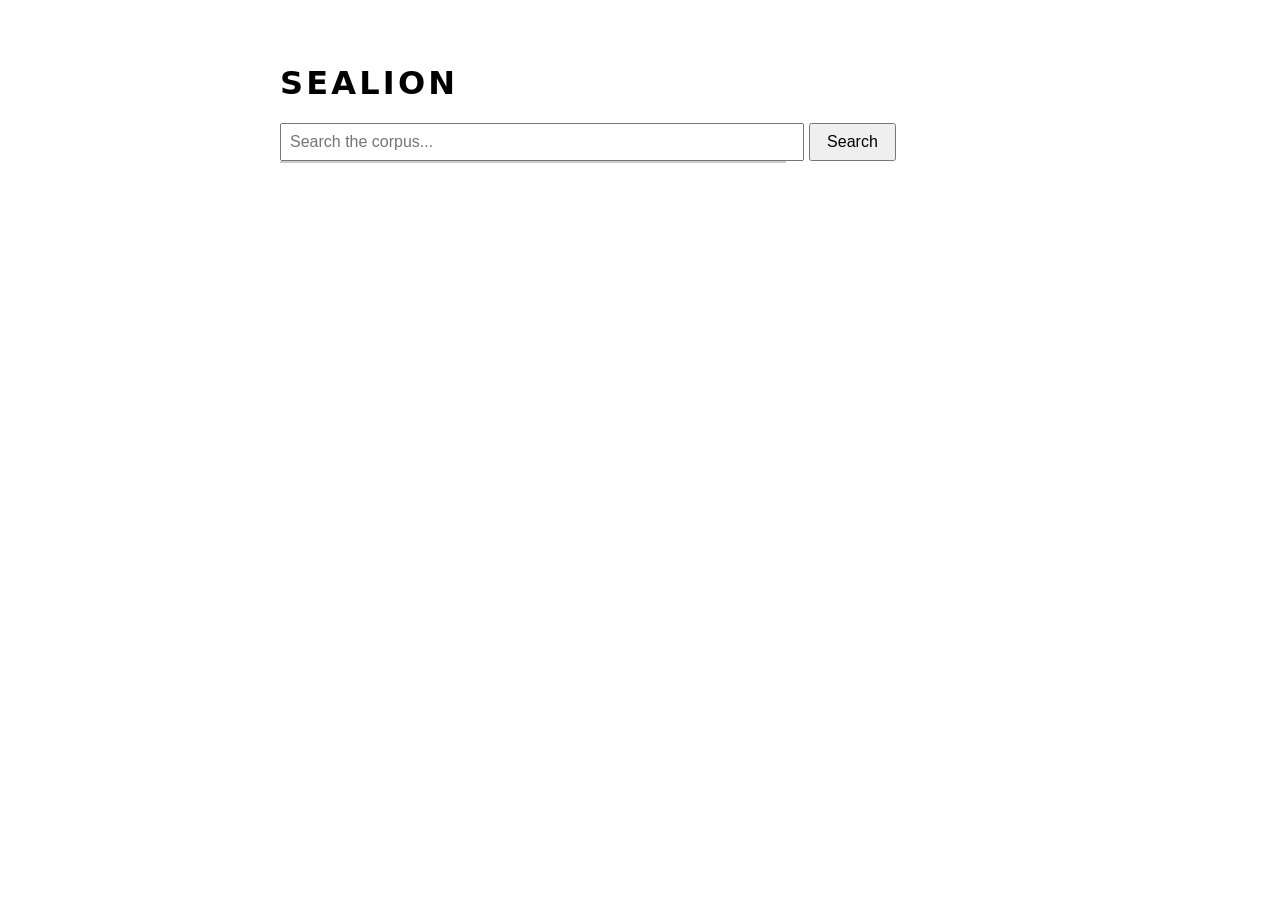
==== crates/sealion-api/src/index.html @ 560782cc "api: add HTTP search/complete/admin API with search page" ====
<!doctype html>
<html lang="en">
<head>
<meta charset="utf-8">
<meta name="viewport" content="width=device-width, initial-scale=1">
<title>SeaLion Search</title>
<style>
body { font-family: system-ui, sans-serif; max-width: 720px; margin: 4rem auto; padding: 0 1rem; }
h1 { letter-spacing: .1em; }
#q { width: 70%; padding: .5rem; font-size: 1rem; }
button { padding: .5rem 1rem; font-size: 1rem; }
.result { margin: 1.2rem 0; }
.result .title { font-size: 1.1rem; }
.result .url { color: #555; font-size: .85rem; }
.result .snip { margin-top: .2rem; }
mark { background: #fff3b0; }
#meta { color: #555; font-size: .85rem; }
#ac { border: 1px solid #ccc; max-width: 70%; }
#ac div { padding: .25rem .5rem; cursor: pointer; }
#ac div:hover { background: #eee; }
</style>
</head>
<body>
<h1>SEALION</h1>
<input id="q" type="text" placeholder="Search the corpus..." autocomplete="off">
<button onclick="search()">Search</button>
<div id="ac"></div>
<p id="meta"></p>
<div id="results"></div>
<script>
const q = document.getElementById('q');
const ac = document.getElementById('ac');
q.addEventListener('input', async () => {
  if (q.value.length < 2) { ac.innerHTML = ''; return; }
  const r = await fetch('/api/complete?prefix=' + encodeURIComponent(q.value) + '&limit=6');
  const j = await r.json();
  ac.innerHTML = (j.completions || []).map(c =>
    `<div onclick="pick('${c.term.replace(/'/g, "\\'")}')">${c.term} <small>(${c.df})</small></div>`).join('');
});
function pick(t) { q.value = t; ac.innerHTML = ''; search(); }
q.addEventListener('keydown', e => { if (e.key === 'Enter') search(); });
async function search() {
  const r = await fetch('/api/search?q=' + encodeURIComponent(q.value) + '&limit=20');
  const j = await r.json();
  document.getElementById('meta').textContent =
    `${j.results.length} result(s) in ${j.took_ms.toFixed(2)}ms${j.partial ? ' (PARTIAL)' : ''}`;
  document.getElementById('results').innerHTML = j.results.map(h =>
    `<div class="result"><div class="title">${esc(h.title)} <small>${h.score.toFixed(2)}</small></div>` +
    `<div class="url">${esc(h.url)}</div><div class="snip">${h.snippet}</div></div>`).join('');
}
function esc(s) { return s.replace(/&/g,'&amp;').replace(/</g,'&lt;').replace(/>/g,'&gt;'); }
</script>
</body>
</html>
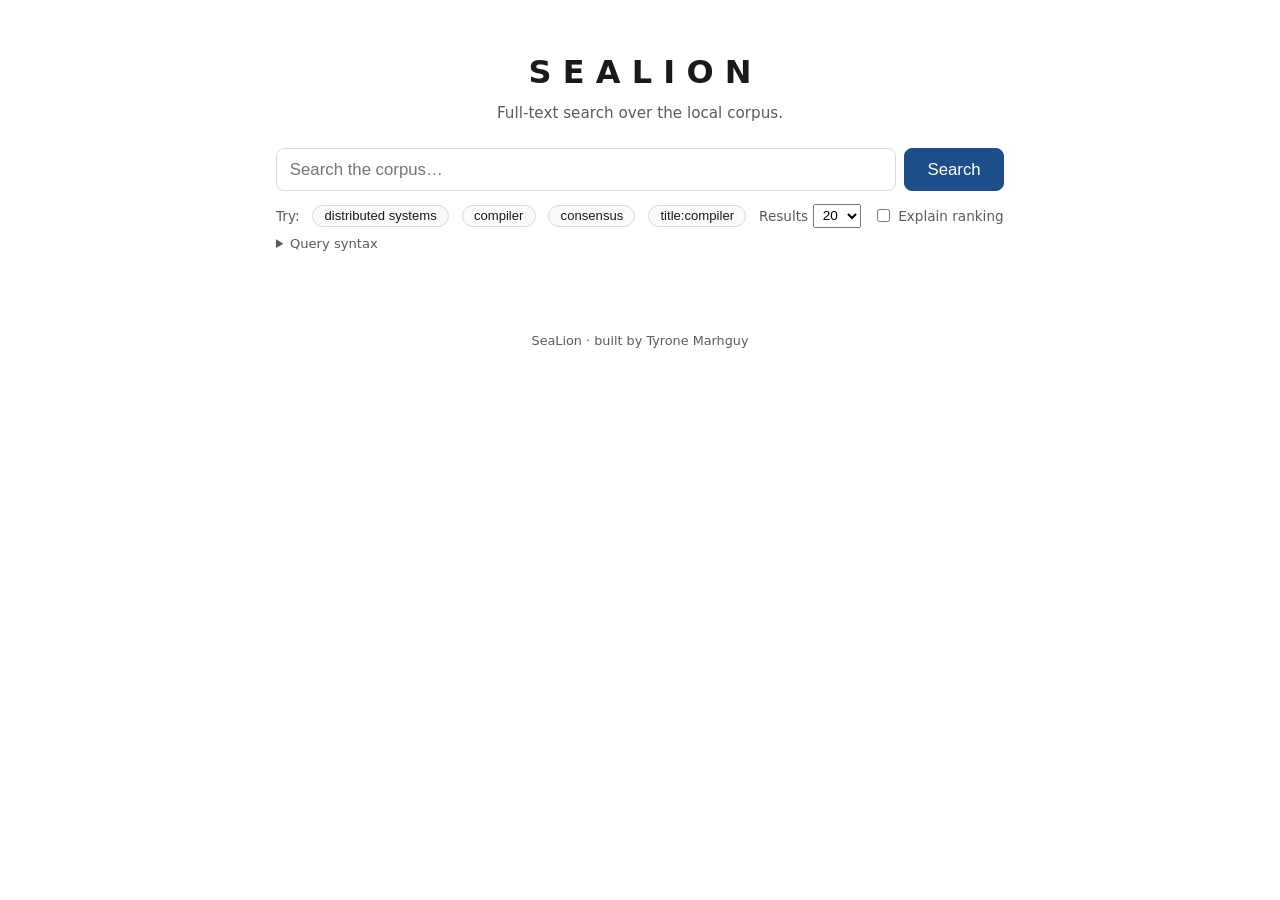
==== commit 39248566: "api: polish the search page Centered SEALION home layout with tagline, example chips, limit select, " ====
--- a/crates/sealion-api/src/index.html
+++ b/crates/sealion-api/src/index.html
@@ -5,50 +5,405 @@
 <meta name="viewport" content="width=device-width, initial-scale=1">
 <title>SeaLion Search</title>
 <style>
-body { font-family: system-ui, sans-serif; max-width: 720px; margin: 4rem auto; padding: 0 1rem; }
-h1 { letter-spacing: .1em; }
-#q { width: 70%; padding: .5rem; font-size: 1rem; }
-button { padding: .5rem 1rem; font-size: 1rem; }
-.result { margin: 1.2rem 0; }
-.result .title { font-size: 1.1rem; }
-.result .url { color: #555; font-size: .85rem; }
-.result .snip { margin-top: .2rem; }
-mark { background: #fff3b0; }
-#meta { color: #555; font-size: .85rem; }
-#ac { border: 1px solid #ccc; max-width: 70%; }
-#ac div { padding: .25rem .5rem; cursor: pointer; }
-#ac div:hover { background: #eee; }
+  :root {
+    --ink: #1a1a1a;
+    --muted: #5b5b5b;
+    --line: #d9d9d9;
+    --accent: #1d4e89;
+    --accent-soft: #e8eef6;
+    --warn-bg: #fdf3e3;
+    --warn-ink: #8a5a00;
+    --radius: 8px;
+  }
+  * { box-sizing: border-box; }
+  body {
+    font-family: system-ui, -apple-system, "Segoe UI", sans-serif;
+    color: var(--ink);
+    max-width: 760px;
+    margin: 0 auto;
+    padding: 3rem 1rem 4rem;
+    line-height: 1.5;
+  }
+  header.brand { text-align: center; margin-bottom: 1.5rem; }
+  header.brand h1 {
+    margin: 0;
+    font-size: 2rem;
+    letter-spacing: .35em;
+    text-indent: .35em;
+    font-weight: 700;
+  }
+  header.brand p { margin: .35rem 0 0; color: var(--muted); font-size: .95rem; }
+  form.search { display: flex; gap: .5rem; }
+  .box { position: relative; flex: 1; }
+  #q {
+    width: 100%;
+    padding: .65rem 2.2rem .65rem .8rem;
+    font-size: 1.05rem;
+    border: 1px solid var(--line);
+    border-radius: var(--radius);
+  }
+  #q:focus { outline: 2px solid var(--accent); outline-offset: 0; border-color: var(--accent); }
+  #clear {
+    position: absolute; right: .4rem; top: 50%; transform: translateY(-50%);
+    border: none; background: none; color: var(--muted);
+    font-size: 1.1rem; cursor: pointer; padding: .2rem .4rem; border-radius: 4px;
+  }
+  #clear:hover { color: var(--ink); background: #f0f0f0; }
+  button.go {
+    padding: .65rem 1.4rem; font-size: 1.05rem; cursor: pointer;
+    background: var(--accent); color: #fff;
+    border: 1px solid var(--accent); border-radius: var(--radius);
+  }
+  button.go:hover { filter: brightness(1.08); }
+  button.go:disabled { opacity: .6; cursor: wait; }
+  button.go:focus-visible, #clear:focus-visible, .chip:focus-visible,
+  #ac li:focus-visible, select:focus-visible {
+    outline: 2px solid var(--accent); outline-offset: 1px;
+  }
+  #ac {
+    list-style: none; margin: .25rem 0 0; padding: 0;
+    border: 1px solid var(--line); border-radius: var(--radius);
+    background: #fff; position: absolute; z-index: 10; left: 0; right: 0;
+    box-shadow: 0 6px 18px rgba(0,0,0,.08);
+  }
+  #ac[hidden] { display: none; }
+  #ac li { padding: .45rem .8rem; cursor: pointer; display: flex; gap: .5rem; align-items: baseline; }
+  #ac li[aria-selected="true"], #ac li:hover { background: var(--accent-soft); }
+  #ac small { color: var(--muted); margin-left: auto; white-space: nowrap; }
+  .tray {
+    display: flex; flex-wrap: wrap; gap: .4rem .8rem; align-items: center;
+    margin-top: .8rem; font-size: .85rem; color: var(--muted);
+  }
+  .chip {
+    border: 1px solid var(--line); background: #fafafa; border-radius: 999px;
+    padding: .15rem .7rem; font-size: .82rem; cursor: pointer; color: var(--ink);
+  }
+  .chip:hover { border-color: var(--accent); color: var(--accent); }
+  .tray select { font-size: .85rem; padding: .15rem .3rem; }
+  .tray label { display: inline-flex; gap: .3rem; align-items: center; cursor: pointer; }
+  details.syntax { font-size: .82rem; }
+  details.syntax table { border-collapse: collapse; margin-top: .3rem; }
+  details.syntax td, details.syntax th { border: 1px solid var(--line); padding: .15rem .5rem; text-align: left; }
+  #meta { color: var(--muted); font-size: .88rem; min-height: 1.4em; margin: 1.1rem 0 .4rem; }
+  #meta .partial {
+    background: var(--warn-bg); color: var(--warn-ink);
+    border: 1px solid #e8cf9a; border-radius: 4px;
+    padding: 0 .4rem; font-weight: 600;
+  }
+  #meta .trace { font-size: .78rem; }
+  #error[hidden] { display: none; }
+  #error {
+    border: 1px solid #d99; background: #fdf0f0; color: #7a1f1f;
+    border-radius: var(--radius); padding: .6rem .8rem; margin: .6rem 0;
+  }
+  ol#results { list-style: none; margin: 0; padding: 0; counter-reset: rank; }
+  ol#results > li {
+    counter-increment: rank;
+    border-top: 1px solid var(--line);
+    padding: .9rem 0 .9rem 2.6rem;
+    position: relative;
+  }
+  ol#results > li::before {
+    content: counter(rank);
+    position: absolute; left: 0; top: .95rem;
+    width: 1.9rem; text-align: right;
+    color: var(--muted); font-variant-numeric: tabular-nums;
+  }
+  .result .title { font-size: 1.08rem; font-weight: 600; }
+  .result .score {
+    font-size: .75rem; font-weight: 600; color: var(--accent);
+    background: var(--accent-soft); border-radius: 4px;
+    padding: .05rem .4rem; margin-left: .5rem; white-space: nowrap;
+  }
+  .result .url { color: var(--muted); font-size: .83rem; word-break: break-all; }
+  .result .snip { margin-top: .3rem; white-space: pre-wrap; }
+  mark { background: #fff3b0; border-radius: 2px; padding: 0 .1em; }
+  details.why { margin-top: .4rem; font-size: .83rem; }
+  details.why summary { cursor: pointer; color: var(--accent); }
+  details.why pre {
+    background: #f7f7f7; border: 1px solid var(--line);
+    border-radius: 6px; padding: .5rem .7rem; overflow-x: auto;
+  }
+  .empty { color: var(--muted); border: 1px dashed var(--line); border-radius: var(--radius); padding: 1rem; }
+  footer { margin-top: 2.5rem; text-align: center; color: var(--muted); font-size: .8rem; }
+  .sr { position: absolute; width: 1px; height: 1px; overflow: hidden; clip: rect(0 0 0 0); }
 </style>
 </head>
 <body>
-<h1>SEALION</h1>
-<input id="q" type="text" placeholder="Search the corpus..." autocomplete="off">
-<button onclick="search()">Search</button>
-<div id="ac"></div>
-<p id="meta"></p>
-<div id="results"></div>
+<header class="brand">
+  <h1>SEALION</h1>
+  <p>Full-text search over the local corpus.</p>
+</header>
+
+<form class="search" id="form" role="search" autocomplete="off">
+  <div class="box">
+    <label class="sr" for="q">Search the corpus</label>
+    <input id="q" type="text" placeholder="Search the corpus&hellip;" autocomplete="off"
+           role="combobox" aria-expanded="false" aria-controls="ac" aria-autocomplete="list">
+    <button id="clear" type="button" aria-label="Clear query" hidden>&times;</button>
+    <ul id="ac" role="listbox" aria-label="Suggestions" hidden></ul>
+  </div>
+  <button class="go" id="go" type="submit">Search</button>
+</form>
+
+<div class="tray">
+  <span>Try:</span>
+  <button class="chip" type="button" data-q="distributed systems">distributed systems</button>
+  <button class="chip" type="button" data-q="compiler">compiler</button>
+  <button class="chip" type="button" data-q="consensus">consensus</button>
+  <button class="chip" type="button" data-q="title:compiler">title:compiler</button>
+  <label>Results
+    <select id="limit" aria-label="Results per page">
+      <option>5</option><option>10</option><option selected>20</option><option>50</option>
+    </select>
+  </label>
+  <label><input type="checkbox" id="explain"> Explain ranking</label>
+  <details class="syntax">
+    <summary>Query syntax</summary>
+    <table>
+      <tr><th>Form</th><th>Example</th></tr>
+      <tr><td>words (AND)</td><td><code>distributed systems</code></td></tr>
+      <tr><td>AND / OR / NOT</td><td><code>compiler NOT javascript</code></td></tr>
+      <tr><td>phrase</td><td><code>"distributed systems"</code></td></tr>
+      <tr><td>field</td><td><code>title:compiler</code></td></tr>
+      <tr><td>prefix / fuzzy</td><td><code>comp*</code> · <code>compiler~1</code></td></tr>
+    </table>
+  </details>
+</div>
+
+<div id="error" role="alert" hidden></div>
+<p id="meta" aria-live="polite"></p>
+<ol id="results" aria-live="polite"></ol>
+
+<footer id="foot">SeaLion &middot; built by Tyrone Marhguy</footer>
+
 <script>
+'use strict';
 const q = document.getElementById('q');
+const go = document.getElementById('go');
+const clearBtn = document.getElementById('clear');
 const ac = document.getElementById('ac');
-q.addEventListener('input', async () => {
-  if (q.value.length < 2) { ac.innerHTML = ''; return; }
-  const r = await fetch('/api/complete?prefix=' + encodeURIComponent(q.value) + '&limit=6');
-  const j = await r.json();
-  ac.innerHTML = (j.completions || []).map(c =>
-    `<div onclick="pick('${c.term.replace(/'/g, "\\'")}')">${c.term} <small>(${c.df})</small></div>`).join('');
+const meta = document.getElementById('meta');
+const results = document.getElementById('results');
+const errorBox = document.getElementById('error');
+const limitSel = document.getElementById('limit');
+const explainBox = document.getElementById('explain');
+let acItems = [], acActive = -1, acTimer = 0, searchSeq = 0;
+
+function esc(s) {
+  return String(s).replace(/&/g, '&amp;').replace(/</g, '&lt;').replace(/>/g, '&gt;');
+}
+function showError(msg) {
+  errorBox.textContent = msg;
+  errorBox.hidden = !msg;
+}
+function setLoading(on) {
+  go.disabled = on;
+  go.textContent = on ? '\u2026' : 'Search';
+}
+
+/* ---------- autocomplete ---------- */
+function hideAc() {
+  ac.hidden = true;
+  ac.innerHTML = '';
+  acItems = [];
+  acActive = -1;
+  q.setAttribute('aria-expanded', 'false');
+}
+function renderAc(items) {
+  ac.innerHTML = '';
+  acItems = items;
+  acActive = -1;
+  if (!items.length) { hideAc(); return; }
+  items.forEach((c, i) => {
+    const li = document.createElement('li');
+    li.id = 'ac-' + i;
+    li.setAttribute('role', 'option');
+    li.setAttribute('aria-selected', 'false');
+    const term = document.createElement('span');
+    term.textContent = c.term;
+    const info = document.createElement('small');
+    info.textContent = c.field + ' · df ' + c.df;
+    li.append(term, info);
+    li.addEventListener('mousedown', e => { e.preventDefault(); pick(i); });
+    ac.appendChild(li);
+  });
+  ac.hidden = false;
+  q.setAttribute('aria-expanded', 'true');
+}
+function markAc() {
+  [...ac.children].forEach((li, i) => {
+    const on = i === acActive;
+    li.setAttribute('aria-selected', on ? 'true' : 'false');
+    li.id = 'ac-' + i;
+  });
+  q.setAttribute('aria-activedescendant', acActive >= 0 ? 'ac-' + acActive : '');
+  const cur = ac.children[acActive];
+  if (cur) cur.scrollIntoView({ block: 'nearest' });
+}
+function pick(i) {
+  if (i < 0 || i >= acItems.length) return;
+  q.value = acItems[i].term;
+  hideAc();
+  syncClear();
+  search();
+}
+q.addEventListener('input', () => {
+  syncClear();
+  clearTimeout(acTimer);
+  if (q.value.trim().length < 2) { hideAc(); return; }
+  acTimer = setTimeout(async () => {
+    try {
+      const r = await fetch('/api/complete?prefix=' + encodeURIComponent(q.value.trim()) + '&limit=6');
+      if (!r.ok) return;
+      const j = await r.json();
+      if (document.activeElement === q) renderAc(j.completions || []);
+    } catch (e) { /* suggestions are best-effort; search still works */ }
+  }, 150);
 });
-function pick(t) { q.value = t; ac.innerHTML = ''; search(); }
-q.addEventListener('keydown', e => { if (e.key === 'Enter') search(); });
+q.addEventListener('keydown', e => {
+  if (ac.hidden) return;
+  if (e.key === 'ArrowDown' || e.key === 'ArrowUp') {
+    e.preventDefault();
+    acActive = e.key === 'ArrowDown'
+      ? Math.min(acActive + 1, acItems.length - 1)
+      : Math.max(acActive - 1, 0);
+    markAc();
+  } else if (e.key === 'Enter' && acActive >= 0) {
+    e.preventDefault();
+    pick(acActive);
+  } else if (e.key === 'Escape') {
+    hideAc();
+  }
+});
+document.addEventListener('click', e => {
+  if (!e.target.closest('.box')) hideAc();
+});
+
+/* ---------- query box ---------- */
+function syncClear() { clearBtn.hidden = q.value.length === 0; }
+clearBtn.addEventListener('click', () => {
+  q.value = '';
+  syncClear();
+  hideAc();
+  q.focus();
+});
+document.querySelectorAll('.chip').forEach(c =>
+  c.addEventListener('click', () => {
+    q.value = c.dataset.q;
+    syncClear();
+    hideAc();
+    search();
+  }));
+document.getElementById('form').addEventListener('submit', e => {
+  e.preventDefault();
+  hideAc();
+  search();
+});
+explainBox.addEventListener('change', () => { if (q.value.trim()) search(); });
+limitSel.addEventListener('change', () => { if (q.value.trim()) search(); });
+
+/* ---------- search ---------- */
 async function search() {
-  const r = await fetch('/api/search?q=' + encodeURIComponent(q.value) + '&limit=20');
-  const j = await r.json();
-  document.getElementById('meta').textContent =
-    `${j.results.length} result(s) in ${j.took_ms.toFixed(2)}ms${j.partial ? ' (PARTIAL)' : ''}`;
-  document.getElementById('results').innerHTML = j.results.map(h =>
-    `<div class="result"><div class="title">${esc(h.title)} <small>${h.score.toFixed(2)}</small></div>` +
-    `<div class="url">${esc(h.url)}</div><div class="snip">${h.snippet}</div></div>`).join('');
-}
-function esc(s) { return s.replace(/&/g,'&amp;').replace(/</g,'&lt;').replace(/>/g,'&gt;'); }
+  const query = q.value.trim();
+  showError('');
+  if (!query) {
+    meta.textContent = 'Type a query above — or pick one of the examples.';
+    results.innerHTML = '';
+    return;
+  }
+  const mySeq = ++searchSeq;
+  setLoading(true);
+  const url = '/api/search?q=' + encodeURIComponent(query) +
+    '&limit=' + encodeURIComponent(limitSel.value) +
+    (explainBox.checked ? '&explain=true' : '');
+  let j;
+  try {
+    const r = await fetch(url);
+    if (!r.ok) throw new Error('HTTP ' + r.status);
+    j = await r.json();
+  } catch (e) {
+    if (mySeq !== searchSeq) return;
+    setLoading(false);
+    showError('Search failed (' + e.message + '). Is the server still running?');
+    return;
+  }
+  if (mySeq !== searchSeq) return; // stale response
+  setLoading(false);
+  render(j);
+}
+
+function render(j) {
+  results.innerHTML = '';
+  const n = j.results.length;
+  meta.innerHTML = '';
+  const count = document.createElement('strong');
+  count.textContent = n + ' result' + (n === 1 ? '' : 's');
+  meta.append(count, ' in ' + j.took_ms.toFixed(2) + 'ms');
+  if (j.partial) {
+    const b = document.createElement('span');
+    b.className = 'partial';
+    b.textContent = 'PARTIAL';
+    b.title = 'Some shards were unavailable; results may be incomplete.';
+    meta.append(' ', b);
+  }
+  const t = j.trace_ms || {};
+  if (t.parse_ms != null) {
+    const tr = document.createElement('div');
+    tr.className = 'trace';
+    tr.textContent = 'parse ' + t.parse_ms.toFixed(2) + 'ms · search ' +
+      (t.search_ms || 0).toFixed(2) + 'ms · snippets ' + (t.snippets_ms || 0).toFixed(2) + 'ms';
+    meta.appendChild(tr);
+  }
+  if (!n) {
+    const d = document.createElement('div');
+    d.className = 'empty';
+    d.textContent = 'No results for \u201C' + j.query + '\u201D. Try fewer terms, a prefix like comp*, or fuzzy term~1.';
+    results.appendChild(d);
+    return;
+  }
+  j.results.forEach(h => {
+    const li = document.createElement('li');
+    li.className = 'result';
+    const title = document.createElement('div');
+    title.className = 'title';
+    title.textContent = h.title;
+    const score = document.createElement('span');
+    score.className = 'score';
+    score.title = 'BM25 score (higher is better)';
+    score.textContent = h.score.toFixed(2);
+    title.appendChild(score);
+    const url = document.createElement('div');
+    url.className = 'url';
+    url.textContent = h.url;
+    const snip = document.createElement('div');
+    snip.className = 'snip';
+    snip.innerHTML = h.snippet; // server-generated markup (<mark> highlights)
+    li.append(title, url, snip);
+    if (h.explain) {
+      const det = document.createElement('details');
+      det.className = 'why';
+      const sum = document.createElement('summary');
+      sum.textContent = 'Why ranked here?';
+      const pre = document.createElement('pre');
+      pre.textContent = h.explain;
+      det.append(sum, pre);
+      li.appendChild(det);
+    }
+    results.appendChild(li);
+  });
+}
+
+/* ---------- footer: live index stats ---------- */
+fetch('/api/admin/status').then(r => r.json()).then(s => {
+  const foot = document.getElementById('foot');
+  const d = (s && s.detail) || {};
+  const extra = document.createElement('span');
+  extra.textContent = ' · ' + (s.mode || 'single') + ' node · generation ' +
+    (d.generation != null ? d.generation : '?') + ' · ' +
+    (d.segments != null ? d.segments : '?') + ' segment(s)';
+  foot.appendChild(extra);
+}).catch(() => {});
 </script>
 </body>
 </html>
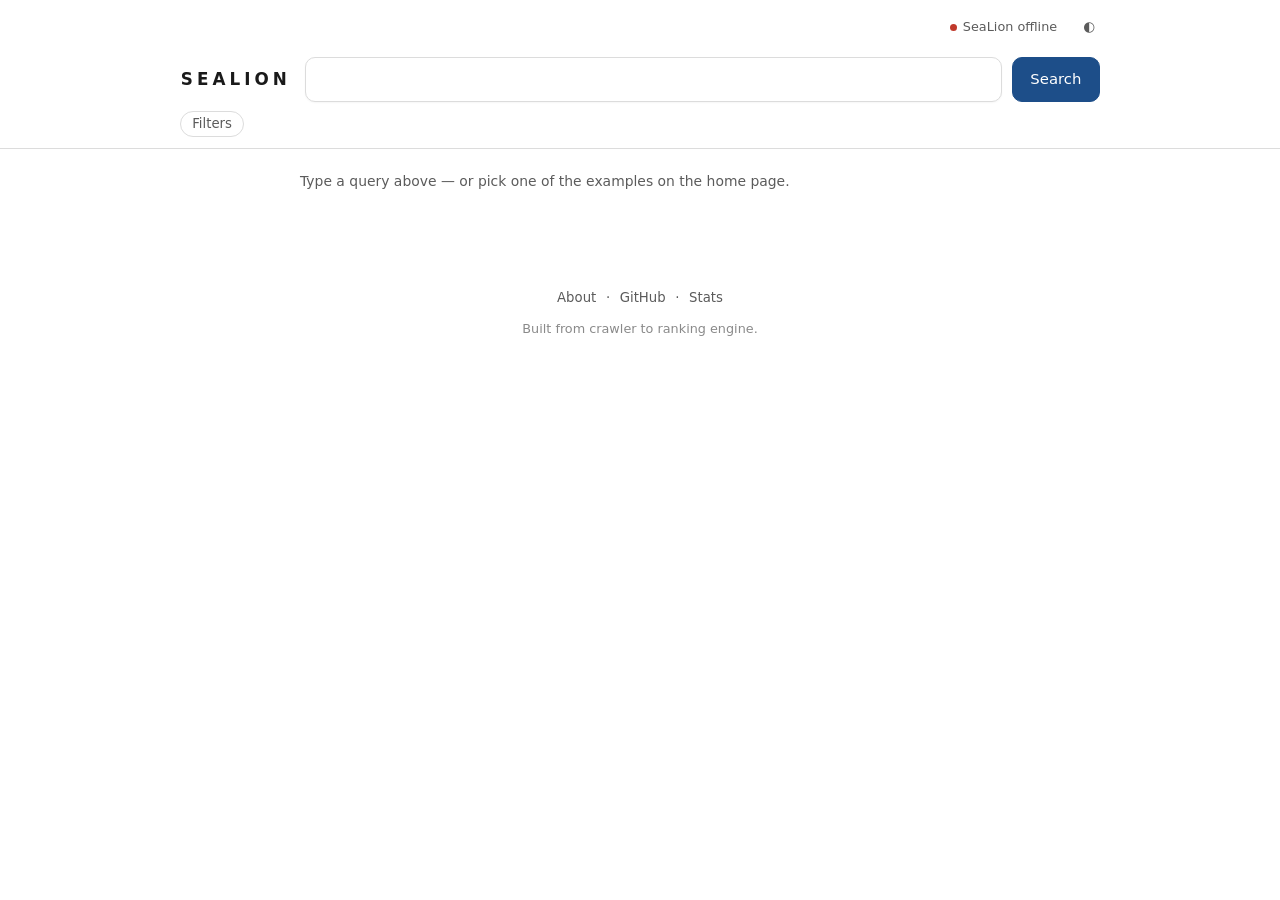
==== commit b198335e: "api: space and rhythm pass on the search frontend Airier home (taller field, focus glow, flex chip r" ====
--- a/crates/sealion-api/src/index.html
+++ b/crates/sealion-api/src/index.html
@@ -1,409 +1,1139 @@
 <!doctype html>
+<!--
+  SeaLion production frontend — single self-contained file, no dependencies,
+  no build step, served embedded by sealion-api (include_str!). Vanilla JS
+  organized as small modules: api client, search box + suggestions, results,
+  filters, ranking explanation, diagnostics, router, and four views
+  (home / search / stats / about). The React product remains future work;
+  this file proves the API contract it will consume.
+
+  Honesty rules enforced here (spec §15): every number shown comes from a
+  real endpoint. Unavailable metrics (percentiles, doc counts, categories,
+  freshness) are hidden, never invented.
+-->
 <html lang="en">
 <head>
 <meta charset="utf-8">
 <meta name="viewport" content="width=device-width, initial-scale=1">
-<title>SeaLion Search</title>
+<meta name="description" content="SeaLion — fast, serious search over computer systems and engineering content.">
+<title>SeaLion — Search the systems web</title>
+<link rel="icon" href="data:image/svg+xml,%3Csvg xmlns='http://www.w3.org/2000/svg' viewBox='0 0 64 64'%3E%3Crect width='64' height='64' rx='14' fill='%231d4e89'/%3E%3Ctext x='32' y='42' font-family='Georgia,serif' font-size='34' font-weight='bold' text-anchor='middle' fill='white'%3ES%3C/text%3E%3Cpath d='M12 50 q6 -5 12 0 t12 0 t12 0' stroke='%237fb3e8' stroke-width='3' fill='none' stroke-linecap='round'/%3E%3C/svg%3E">
 <style>
   :root {
     --ink: #1a1a1a;
     --muted: #5b5b5b;
-    --line: #d9d9d9;
+    --faint: #8a8a8a;
+    --line: #dcdcdc;
+    --bg: #ffffff;
+    --soft: #f6f6f4;
     --accent: #1d4e89;
     --accent-soft: #e8eef6;
+    --mark: #fff3b0;
     --warn-bg: #fdf3e3;
     --warn-ink: #8a5a00;
-    --radius: 8px;
+    --err-bg: #fdf0f0;
+    --err-ink: #7a1f1f;
+    --ok: #2e7d32;
+    --radius: 10px;
+    --mono: ui-monospace, "SF Mono", "Cascadia Code", Menlo, Consolas, monospace;
+    --shadow: 0 1px 2px rgba(0,0,0,.05), 0 8px 24px rgba(0,0,0,.07);
+  }
+  html[data-theme="dark"] {
+    --ink: #e9e9e6;
+    --muted: #acaca6;
+    --faint: #82827c;
+    --line: #33332e;
+    --bg: #141412;
+    --soft: #1d1d1a;
+    --accent: #8ab8ec;
+    --accent-soft: #22374d;
+    --mark: #5c4d00;
+    --warn-bg: #3a2d10;
+    --warn-ink: #e8b64c;
+    --err-bg: #3d1d1d;
+    --err-ink: #f0a8a8;
+    --ok: #7cc47f;
+  }
+  html[data-theme="dark"] button.go { color: #101418; }
+  html[data-theme="dark"] #s-error { border-color: #7a3535; }
+  /* System preference applies when the user has not chosen light or dark. */
+  @media (prefers-color-scheme: dark) {
+    html:not([data-theme="light"]) {
+      --ink: #e9e9e6;
+      --muted: #acaca6;
+      --faint: #82827c;
+      --line: #33332e;
+      --bg: #141412;
+      --soft: #1d1d1a;
+      --accent: #8ab8ec;
+      --accent-soft: #22374d;
+      --mark: #665500;
+      --warn-bg: #3a2d10;
+      --warn-ink: #e8b64c;
+      --err-bg: #3d1d1d;
+      --err-ink: #f0a8a8;
+      --ok: #7cc47f;
+    }
+    html:not([data-theme="light"]) button.go { color: #101418; }
+    html:not([data-theme="light"]) #s-error { border-color: #7a3535; }
   }
   * { box-sizing: border-box; }
+  html { -webkit-text-size-adjust: 100%; }
   body {
     font-family: system-ui, -apple-system, "Segoe UI", sans-serif;
-    color: var(--ink);
-    max-width: 760px;
-    margin: 0 auto;
-    padding: 3rem 1rem 4rem;
-    line-height: 1.5;
-  }
-  header.brand { text-align: center; margin-bottom: 1.5rem; }
-  header.brand h1 {
+    background: var(--bg); color: var(--ink);
+    margin: 0; line-height: 1.6;
+    -webkit-font-smoothing: antialiased;
+  }
+  a { color: var(--accent); }
+  .mono { font-family: var(--mono); font-size: .88em; }
+  .sr { position: absolute; width: 1px; height: 1px; overflow: hidden; clip: rect(0 0 0 0); white-space: nowrap; }
+  .skip { position: absolute; left: -999px; top: 0; background: var(--accent); color: #fff; padding: .5rem 1rem; z-index: 100; border-radius: 0 0 6px 0; }
+  .skip:focus { left: 0; }
+  button, input, select { font: inherit; }
+  :focus-visible { outline: 2px solid var(--accent); outline-offset: 2px; }
+
+  .wrap { max-width: 720px; margin: 0 auto; padding: 0 1.25rem; }
+  [hidden] { display: none !important; }
+
+  /* ---------- shared chrome: status pill, theme toggle ---------- */
+  .chrome { display: flex; justify-content: flex-end; align-items: center; gap: .4rem; padding: .7rem 1rem 0; max-width: 960px; margin: 0 auto; }
+  .iconbtn {
+    border: 1px solid transparent; background: none; color: var(--muted);
+    border-radius: 6px; padding: .25rem .5rem; cursor: pointer; font-size: .85rem;
+  }
+  .iconbtn:hover { color: var(--ink); border-color: var(--line); }
+  .status { position: relative; }
+  .status-pill {
+    display: inline-flex; align-items: center; gap: .35rem;
+    border: 1px solid transparent; background: none; color: var(--muted);
+    border-radius: 999px; padding: .2rem .6rem; cursor: pointer; font-size: .8rem;
+  }
+  .status-pill:hover { border-color: var(--line); color: var(--ink); }
+  .dot { width: .55em; height: .55em; border-radius: 50%; background: var(--ok); flex: none; }
+  .dot.bad { background: #c0392b; }
+  .status-pop {
+    position: absolute; right: 0; top: 110%; z-index: 50;
+    background: var(--bg); border: 1px solid var(--line); border-radius: var(--radius);
+    box-shadow: 0 8px 24px rgba(0,0,0,.12); padding: .7rem .9rem;
+    font-size: .82rem; min-width: 240px; color: var(--ink);
+  }
+  .status-pop dl { margin: 0; display: grid; grid-template-columns: auto 1fr; gap: .15rem .8rem; }
+  .status-pop dt { color: var(--muted); }
+  .status-pop dd { margin: 0; font-family: var(--mono); font-size: .8rem; text-align: right; }
+
+  /* ---------- home ---------- */
+  .home { text-align: center; padding: 11vh 1.25rem 2rem; max-width: 660px; margin: 0 auto; }
+  .home h1 {
     margin: 0;
-    font-size: 2rem;
-    letter-spacing: .35em;
-    text-indent: .35em;
-    font-weight: 700;
-  }
-  header.brand p { margin: .35rem 0 0; color: var(--muted); font-size: .95rem; }
-  form.search { display: flex; gap: .5rem; }
-  .box { position: relative; flex: 1; }
-  #q {
-    width: 100%;
-    padding: .65rem 2.2rem .65rem .8rem;
-    font-size: 1.05rem;
-    border: 1px solid var(--line);
-    border-radius: var(--radius);
-  }
-  #q:focus { outline: 2px solid var(--accent); outline-offset: 0; border-color: var(--accent); }
-  #clear {
-    position: absolute; right: .4rem; top: 50%; transform: translateY(-50%);
+    font-size: clamp(2.4rem, 7vw, 3.4rem);
+    letter-spacing: .28em; text-indent: .28em; font-weight: 800;
+  }
+  .home .tag { color: var(--muted); margin: .7rem 0 2rem; font-size: 1.08rem; }
+  .cats { display: flex; flex-wrap: wrap; justify-content: center; gap: .35rem .55rem; margin-top: 1.8rem; align-items: center; }
+  .cats button {
+    border: none; background: none; color: var(--muted); cursor: pointer;
+    font-size: .9rem; padding: .35rem .4rem; border-radius: 6px;
+  }
+  .cats button:hover { color: var(--accent); background: var(--accent-soft); text-decoration: none; }
+  .cats span.sep { color: var(--faint); }
+  .examples {
+    display: flex; flex-wrap: wrap; justify-content: center; align-items: center;
+    gap: .5rem; margin-top: 1.6rem; font-size: .87rem; color: var(--muted);
+  }
+  footer.site { text-align: center; color: var(--muted); font-size: .83rem; padding: 3.5rem 1.25rem 2.5rem; }
+  footer.site a { color: var(--muted); text-decoration: none; margin: 0 .6rem; }
+  footer.site a:hover { color: var(--accent); text-decoration: underline; }
+  footer.site .sub { margin-top: .7rem; font-size: .8rem; color: var(--faint); }
+  footer.site .live { margin-top: .3rem; font-size: .78rem; color: var(--faint); font-family: var(--mono); }
+
+  /* ---------- search box (both views) ---------- */
+  form.sform { display: flex; gap: .6rem; }
+  .home form.sform { font-size: 1.1rem; }
+  .box { position: relative; flex: 1; min-width: 0; }
+  input.q {
+    width: 100%; padding: .8rem 2.4rem .8rem 1.1rem;
+    font-size: 1.12rem; color: var(--ink);
+    border: 1px solid var(--line); border-radius: 12px; background: var(--bg);
+    box-shadow: 0 1px 2px rgba(0,0,0,.04);
+  }
+  input.q:focus {
+    outline: none; border-color: var(--accent);
+    box-shadow: 0 0 0 3px var(--accent-soft), 0 1px 2px rgba(0,0,0,.04);
+  }
+  .bar { position: absolute; left: 1px; right: 1px; bottom: 1px; height: 2px; overflow: hidden; border-radius: 0 0 7px 7px; pointer-events: none; }
+  .bar i { display: none; height: 100%; width: 30%; background: var(--accent); border-radius: 2px; }
+  form.loading .bar i { display: block; animation: slide 1s infinite ease-in-out; }
+  @keyframes slide { 0% { margin-left: -30%; } 100% { margin-left: 100%; } }
+  .clear {
+    position: absolute; right: .35rem; top: 50%; transform: translateY(-50%);
     border: none; background: none; color: var(--muted);
-    font-size: 1.1rem; cursor: pointer; padding: .2rem .4rem; border-radius: 4px;
-  }
-  #clear:hover { color: var(--ink); background: #f0f0f0; }
+    font-size: 1.15rem; cursor: pointer; padding: .15rem .45rem; border-radius: 4px; line-height: 1;
+  }
+  .clear:hover { color: var(--ink); background: var(--soft); }
   button.go {
-    padding: .65rem 1.4rem; font-size: 1.05rem; cursor: pointer;
+    padding: .8rem 1.7rem; font-size: 1.05rem; cursor: pointer; flex: none;
     background: var(--accent); color: #fff;
-    border: 1px solid var(--accent); border-radius: var(--radius);
-  }
-  button.go:hover { filter: brightness(1.08); }
-  button.go:disabled { opacity: .6; cursor: wait; }
-  button.go:focus-visible, #clear:focus-visible, .chip:focus-visible,
-  #ac li:focus-visible, select:focus-visible {
-    outline: 2px solid var(--accent); outline-offset: 1px;
-  }
-  #ac {
-    list-style: none; margin: .25rem 0 0; padding: 0;
+    border: 1px solid var(--accent); border-radius: 12px;
+  }
+  button.go:hover { filter: brightness(1.07); }
+  button.go:disabled { opacity: .65; cursor: wait; }
+  ul.ac {
+    list-style: none; margin: .35rem 0 0; padding: .3rem;
+    border: 1px solid var(--line); border-radius: 12px;
+    background: var(--bg); position: absolute; z-index: 40; left: 0; right: 0;
+    box-shadow: var(--shadow); text-align: left; font-size: .95rem;
+  }
+  ul.ac li {
+    padding: .55rem .75rem; cursor: pointer; border-radius: 7px;
+    display: flex; gap: .6rem; align-items: baseline;
+  }
+  ul.ac li[aria-selected="true"] { background: var(--accent-soft); }
+  ul.ac li .grp { font-size: .72rem; text-transform: uppercase; letter-spacing: .06em; color: var(--faint); padding: .3rem .6rem .1rem; cursor: default; }
+  ul.ac small { color: var(--muted); margin-left: auto; white-space: nowrap; font-size: .78rem; }
+  ul.ac strong { font-weight: 700; }
+
+  /* ---------- search view ---------- */
+  .shead { border-bottom: 1px solid var(--line); padding: .9rem 0 .7rem; position: sticky; top: 0; background: var(--bg); z-index: 30; }
+  .shead .row { display: flex; gap: .9rem; align-items: center; max-width: 960px; margin: 0 auto; padding: 0 1.25rem; }
+  .logo { font-weight: 800; letter-spacing: .24em; text-indent: .05em; text-decoration: none; color: var(--ink); font-size: 1.05rem; flex: none; }
+  .shead form.sform { flex: 1; }
+  .shead input.q { font-size: .98rem; padding: .55rem 2.2rem .55rem .85rem; border-radius: var(--radius); }
+  .shead button.go { padding: .55rem 1.1rem; font-size: .93rem; border-radius: var(--radius); }
+  .tools { max-width: 960px; margin: 0 auto; padding: .55rem 1.25rem 0; display: flex; flex-wrap: wrap; gap: .45rem 1.1rem; font-size: .83rem; color: var(--muted); align-items: center; }
+  .tools details { position: relative; }
+  .tools summary { cursor: pointer; border: 1px solid var(--line); border-radius: 999px; padding: .1rem .7rem; list-style: none; }
+  .tools summary::-webkit-details-marker { display: none; }
+  .tools summary:hover { color: var(--ink); border-color: var(--faint); }
+  .tools .panel {
+    position: absolute; z-index: 45; background: var(--bg);
     border: 1px solid var(--line); border-radius: var(--radius);
-    background: #fff; position: absolute; z-index: 10; left: 0; right: 0;
-    box-shadow: 0 6px 18px rgba(0,0,0,.08);
-  }
-  #ac[hidden] { display: none; }
-  #ac li { padding: .45rem .8rem; cursor: pointer; display: flex; gap: .5rem; align-items: baseline; }
-  #ac li[aria-selected="true"], #ac li:hover { background: var(--accent-soft); }
-  #ac small { color: var(--muted); margin-left: auto; white-space: nowrap; }
-  .tray {
-    display: flex; flex-wrap: wrap; gap: .4rem .8rem; align-items: center;
-    margin-top: .8rem; font-size: .85rem; color: var(--muted);
-  }
+    box-shadow: 0 8px 22px rgba(0,0,0,.12); padding: .8rem .9rem; margin-top: .3rem;
+    display: flex; flex-direction: column; gap: .55rem; min-width: 230px;
+  }
+  .tools label { display: flex; gap: .45rem; align-items: center; cursor: pointer; color: var(--ink); }
+  .tools input[type="text"], .tools select { border: 1px solid var(--line); border-radius: 6px; padding: .25rem .5rem; font-size: .85rem; background: var(--bg); color: var(--ink); }
+  .opchips { display: flex; flex-wrap: wrap; gap: .3rem; }
+  .op {
+    font-family: var(--mono); font-size: .74rem;
+    background: var(--soft); border: 1px solid var(--line); border-radius: 4px;
+    padding: .05rem .45rem; color: var(--muted);
+  }
+  .op b { color: var(--accent); font-weight: 600; }
+  #s-meta { color: var(--muted); font-size: .87rem; margin: 1.3rem 0 .4rem; }
+  #s-meta .partial {
+    background: var(--warn-bg); color: var(--warn-ink);
+    border: 1px solid currentColor; border-radius: 4px;
+    padding: 0 .45rem; font-weight: 600;
+  }
+  #s-error { border: 1px solid #d99; background: var(--err-bg); color: var(--err-ink); border-radius: var(--radius); padding: .6rem .8rem; margin: .6rem 0; }
+  ol.results { list-style: none; margin: .4rem 0 0; padding: 0 0 2rem; }
+  ol.results > li { border-top: 1px solid var(--line); padding: 1.35rem 0 1.4rem; }
+  ol.results > li:first-child { border-top: none; }
+  .r-title { font-size: 1.16rem; font-weight: 600; line-height: 1.4; }
+  .r-title a { color: var(--accent); text-decoration: none; }
+  .r-title a:hover { text-decoration: underline; }
+  .r-domain { color: var(--muted); font-size: .84rem; margin-top: .2rem; }
+  .r-domain .score { color: var(--faint); font-family: var(--mono); font-size: .76rem; margin-left: .55rem; }
+  .r-snip { margin-top: .45rem; font-size: 1rem; line-height: 1.65; white-space: pre-wrap; word-break: break-word; }
+  mark { background: var(--mark); border-radius: 2px; padding: 0 .1em; color: inherit; }
+  details.why { margin-top: .45rem; font-size: .84rem; }
+  details.why summary { cursor: pointer; color: var(--accent); display: inline-block; }
+  details.why table { border-collapse: collapse; margin: .5rem 0; font-size: .82rem; }
+  details.why td, details.why th { border: 1px solid var(--line); padding: .2rem .6rem; text-align: left; }
+  details.why td.num, details.why th.num { text-align: right; font-family: var(--mono); }
+  details.why .terms { margin: .3rem 0; }
+  details.why .term {
+    display: inline-block; font-family: var(--mono); font-size: .76rem;
+    background: var(--soft); border: 1px solid var(--line); border-radius: 4px;
+    padding: 0 .4rem; margin: 0 .25rem .25rem 0;
+  }
+  .empty { border: 1px dashed var(--line); border-radius: var(--radius); padding: 1.6rem 1.4rem; margin-top: 1rem; }
+  .empty h2 { margin: 0 0 .5rem; font-size: 1.1rem; font-weight: 600; }
+  .empty ul { margin: .6rem 0 0; padding-left: 0; list-style: none; display: flex; flex-wrap: wrap; gap: .45rem; }
+  .empty .did { margin: .4rem 0; }
   .chip {
-    border: 1px solid var(--line); background: #fafafa; border-radius: 999px;
-    padding: .15rem .7rem; font-size: .82rem; cursor: pointer; color: var(--ink);
-  }
-  .chip:hover { border-color: var(--accent); color: var(--accent); }
-  .tray select { font-size: .85rem; padding: .15rem .3rem; }
-  .tray label { display: inline-flex; gap: .3rem; align-items: center; cursor: pointer; }
-  details.syntax { font-size: .82rem; }
-  details.syntax table { border-collapse: collapse; margin-top: .3rem; }
-  details.syntax td, details.syntax th { border: 1px solid var(--line); padding: .15rem .5rem; text-align: left; }
-  #meta { color: var(--muted); font-size: .88rem; min-height: 1.4em; margin: 1.1rem 0 .4rem; }
-  #meta .partial {
-    background: var(--warn-bg); color: var(--warn-ink);
-    border: 1px solid #e8cf9a; border-radius: 4px;
-    padding: 0 .4rem; font-weight: 600;
-  }
-  #meta .trace { font-size: .78rem; }
-  #error[hidden] { display: none; }
-  #error {
-    border: 1px solid #d99; background: #fdf0f0; color: #7a1f1f;
-    border-radius: var(--radius); padding: .6rem .8rem; margin: .6rem 0;
-  }
-  ol#results { list-style: none; margin: 0; padding: 0; counter-reset: rank; }
-  ol#results > li {
-    counter-increment: rank;
-    border-top: 1px solid var(--line);
-    padding: .9rem 0 .9rem 2.6rem;
-    position: relative;
-  }
-  ol#results > li::before {
-    content: counter(rank);
-    position: absolute; left: 0; top: .95rem;
-    width: 1.9rem; text-align: right;
-    color: var(--muted); font-variant-numeric: tabular-nums;
-  }
-  .result .title { font-size: 1.08rem; font-weight: 600; }
-  .result .score {
-    font-size: .75rem; font-weight: 600; color: var(--accent);
-    background: var(--accent-soft); border-radius: 4px;
-    padding: .05rem .4rem; margin-left: .5rem; white-space: nowrap;
-  }
-  .result .url { color: var(--muted); font-size: .83rem; word-break: break-all; }
-  .result .snip { margin-top: .3rem; white-space: pre-wrap; }
-  mark { background: #fff3b0; border-radius: 2px; padding: 0 .1em; }
-  details.why { margin-top: .4rem; font-size: .83rem; }
-  details.why summary { cursor: pointer; color: var(--accent); }
-  details.why pre {
-    background: #f7f7f7; border: 1px solid var(--line);
-    border-radius: 6px; padding: .5rem .7rem; overflow-x: auto;
-  }
-  .empty { color: var(--muted); border: 1px dashed var(--line); border-radius: var(--radius); padding: 1rem; }
-  footer { margin-top: 2.5rem; text-align: center; color: var(--muted); font-size: .8rem; }
-  .sr { position: absolute; width: 1px; height: 1px; overflow: hidden; clip: rect(0 0 0 0); }
+    border: 1px solid var(--line); background: var(--soft); border-radius: 999px;
+    padding: .32rem .95rem; font-size: .85rem; cursor: pointer; color: var(--ink);
+  }
+  .chip:hover { border-color: var(--accent); color: var(--accent); background: var(--accent-soft); }
+  details.debug { margin: 1rem 0 3rem; font-size: .84rem; }
+  details.debug summary { cursor: pointer; color: var(--accent); }
+  details.debug table { border-collapse: collapse; margin-top: .5rem; }
+  details.debug td, details.debug th { border: 1px solid var(--line); padding: .2rem .6rem; text-align: left; }
+  details.debug td.num { text-align: right; font-family: var(--mono); }
+
+  /* ---------- stats / about ---------- */
+  .page { max-width: 720px; margin: 0 auto; padding: 2.5rem 1.25rem 3rem; }
+  .page h1 { font-size: 1.6rem; margin: 0 0 .4rem; letter-spacing: -.01em; }
+  .page .sub { color: var(--muted); margin: 0 0 1.6rem; }
+  table.kv { border-collapse: collapse; width: 100%; font-size: .92rem; }
+  table.kv td, table.kv th { border: 1px solid var(--line); padding: .5rem .8rem; text-align: left; }
+  table.kv td.num { text-align: right; font-family: var(--mono); }
+  .pipe { list-style: none; margin: 1.2rem 0; padding: 0; }
+  .pipe li { border: 1px solid var(--line); border-radius: var(--radius); padding: .55rem .9rem; background: var(--soft); }
+  .pipe li.arrow { border: none; background: none; text-align: center; color: var(--faint); padding: .1rem; }
+  .page .links a { margin-right: 1rem; }
+
+  @media (max-width: 640px) {
+    .home { padding-top: 7vh; }
+    .home h1 { font-size: 2.2rem; }
+    input.q { font-size: 1rem; }
+    .shead .row { flex-wrap: wrap; gap: .6rem; }
+    .shead form.sform { flex-basis: 100%; order: 3; }
+    .tools { font-size: .8rem; }
+    ol.results > li { padding: 1.1rem 0 1.15rem; }
+    details.why table, details.debug table { display: block; overflow-x: auto; }
+  }
+  @media (prefers-reduced-motion: reduce) {
+    *, *::before, *::after { animation: none !important; transition: none !important; }
+    form.loading .bar i { display: none; }
+  }
 </style>
 </head>
 <body>
-<header class="brand">
-  <h1>SEALION</h1>
-  <p>Full-text search over the local corpus.</p>
-</header>
-
-<form class="search" id="form" role="search" autocomplete="off">
-  <div class="box">
-    <label class="sr" for="q">Search the corpus</label>
-    <input id="q" type="text" placeholder="Search the corpus&hellip;" autocomplete="off"
-           role="combobox" aria-expanded="false" aria-controls="ac" aria-autocomplete="list">
-    <button id="clear" type="button" aria-label="Clear query" hidden>&times;</button>
-    <ul id="ac" role="listbox" aria-label="Suggestions" hidden></ul>
+<a class="skip" href="#main">Skip to content</a>
+
+<div class="chrome" id="chrome">
+  <div class="status" id="statusWrap">
+    <button class="status-pill" id="statusPill" aria-haspopup="true" aria-expanded="false" title="Service status">
+      <span class="dot" id="statusDot"></span><span id="statusText">SeaLion</span>
+    </button>
+    <div class="status-pop" id="statusPop" role="status" hidden></div>
   </div>
-  <button class="go" id="go" type="submit">Search</button>
-</form>
-
-<div class="tray">
-  <span>Try:</span>
-  <button class="chip" type="button" data-q="distributed systems">distributed systems</button>
-  <button class="chip" type="button" data-q="compiler">compiler</button>
-  <button class="chip" type="button" data-q="consensus">consensus</button>
-  <button class="chip" type="button" data-q="title:compiler">title:compiler</button>
-  <label>Results
-    <select id="limit" aria-label="Results per page">
-      <option>5</option><option>10</option><option selected>20</option><option>50</option>
-    </select>
-  </label>
-  <label><input type="checkbox" id="explain"> Explain ranking</label>
-  <details class="syntax">
-    <summary>Query syntax</summary>
-    <table>
-      <tr><th>Form</th><th>Example</th></tr>
-      <tr><td>words (AND)</td><td><code>distributed systems</code></td></tr>
-      <tr><td>AND / OR / NOT</td><td><code>compiler NOT javascript</code></td></tr>
-      <tr><td>phrase</td><td><code>"distributed systems"</code></td></tr>
-      <tr><td>field</td><td><code>title:compiler</code></td></tr>
-      <tr><td>prefix / fuzzy</td><td><code>comp*</code> · <code>compiler~1</code></td></tr>
-    </table>
-  </details>
+  <button class="iconbtn" id="themeBtn" title="Toggle light / dark (follows system by default)" aria-label="Toggle theme">◐</button>
 </div>
 
-<div id="error" role="alert" hidden></div>
-<p id="meta" aria-live="polite"></p>
-<ol id="results" aria-live="polite"></ol>
-
-<footer id="foot">SeaLion &middot; built by Tyrone Marhguy</footer>
+<main id="main">
+<!-- ================= HOME ================= -->
+<section id="view-home" hidden>
+  <div class="home">
+    <h1>SeaLion</h1>
+    <p class="tag">Search the systems web.</p>
+    <form class="sform" id="home-form" role="search" autocomplete="off">
+      <div class="box">
+        <label class="sr" for="home-q">Search the systems web</label>
+        <input class="q" id="home-q" type="text" placeholder="Search architecture, compilers…" autocomplete="off"
+               role="combobox" aria-expanded="false" aria-controls="home-ac" aria-autocomplete="list">
+        <div class="bar" aria-hidden="true"><i></i></div>
+        <button class="clear" type="button" aria-label="Clear query" hidden>×</button>
+        <ul class="ac" id="home-ac" role="listbox" aria-label="Suggestions" hidden></ul>
+      </div>
+      <button class="go" type="submit">Search</button>
+    </form>
+    <div class="cats" id="home-cats" aria-label="Browse by topic"></div>
+    <div class="examples" id="home-examples" aria-label="Example queries"></div>
+  </div>
+  <footer class="site">
+    <div><a href="/about">About</a>·<a href="https://github.com/tmarhguy/sealion">GitHub</a>·<a href="/stats">Stats</a></div>
+    <div class="sub">Built from crawler to ranking engine.</div>
+    <div class="live" id="foot-stats"></div>
+  </footer>
+</section>
+
+<!-- ================= SEARCH ================= -->
+<section id="view-search" hidden>
+  <div class="shead">
+    <div class="row">
+      <a class="logo" href="/" data-nav>SEALION</a>
+      <form class="sform" id="s-form" role="search" autocomplete="off">
+        <div class="box">
+          <label class="sr" for="s-q">Search</label>
+          <input class="q" id="s-q" type="text" autocomplete="off"
+                 role="combobox" aria-expanded="false" aria-controls="s-ac" aria-autocomplete="list">
+          <div class="bar" aria-hidden="true"><i></i></div>
+          <button class="clear" type="button" aria-label="Clear query" hidden>×</button>
+          <ul class="ac" id="s-ac" role="listbox" aria-label="Suggestions" hidden></ul>
+        </div>
+        <button class="go" type="submit">Search</button>
+      </form>
+    </div>
+    <div class="tools">
+      <details id="filterBox">
+        <summary>Filters</summary>
+        <div class="panel">
+          <label>Site <input type="text" id="f-site" placeholder="kernel.org" size="16"></label>
+          <label>Results
+            <select id="f-limit">
+              <option>5</option><option>10</option><option selected>20</option><option>50</option>
+            </select>
+          </label>
+          <label><input type="checkbox" id="f-explain"> Explain ranking</label>
+          <label><input type="checkbox" id="f-debug"> Developer diagnostics</label>
+        </div>
+      </details>
+      <div class="opchips" id="opchips" aria-label="Detected query operators"></div>
+    </div>
+  </div>
+  <div class="wrap">
+    <div id="s-error" role="alert" hidden></div>
+    <p id="s-meta" aria-live="polite"></p>
+    <ol class="results" id="s-results" aria-live="polite"></ol>
+    <details class="debug" id="s-debug" hidden>
+      <summary>Query diagnostics</summary>
+      <div id="s-debug-body"></div>
+    </details>
+  </div>
+  <footer class="site">
+    <div><a href="/about">About</a>·<a href="https://github.com/tmarhguy/sealion">GitHub</a>·<a href="/stats">Stats</a></div>
+    <div class="sub">Built from crawler to ranking engine.</div>
+  </footer>
+</section>
+
+<!-- ================= STATS ================= -->
+<section id="view-stats" hidden>
+  <div class="page">
+    <h1>Statistics</h1>
+    <p class="sub">Live values from this SeaLion node. Anything not shown is not measured — never estimated.</p>
+    <div id="stats-body"><p>Loading…</p></div>
+    <p><button class="chip" id="stats-refresh" type="button">Refresh</button></p>
+  </div>
+  <footer class="site"><a href="/">Home</a>·<a href="/about">About</a>·<a href="https://github.com/tmarhguy/sealion">GitHub</a></footer>
+</section>
+
+<!-- ================= ABOUT ================= -->
+<section id="view-about" hidden>
+  <div class="page">
+    <h1>About SeaLion</h1>
+    <p class="sub">A distributed full-text search engine built from first principles — no Lucene, no Elasticsearch, no shortcuts.</p>
+    <ol class="pipe">
+      <li><strong>Crawler</strong> — frontier, politeness, dedup</li>
+      <li class="arrow">↓</li>
+      <li><strong>Analyzer</strong> — Unicode tokens, positions, stemming</li>
+      <li class="arrow">↓</li>
+      <li><strong>Compressed inverted index</strong> — delta + variable-byte postings</li>
+      <li class="arrow">↓</li>
+      <li><strong>BM25</strong> — field-weighted lexical ranking</li>
+      <li class="arrow">↓</li>
+      <li><strong>Block-Max WAND</strong> — skipping that provably equals exhaustive top-k</li>
+      <li class="arrow">↓</li>
+      <li><strong>Distributed shards</strong> — fan-out, global merge, replicas</li>
+      <li class="arrow">↓</li>
+      <li><strong>SeaLion</strong> — this page</li>
+    </ol>
+    <p class="links">
+      <a href="https://tmarhguy.github.io/sealion/">Technical manual</a>
+      <a href="https://github.com/tmarhguy/sealion">GitHub repository</a>
+    </p>
+    <p class="sub">Architecture. Compilers. Kernels. Databases. Silicon.</p>
+  </div>
+  <footer class="site"><a href="/">Home</a>·<a href="https://github.com/tmarhguy/sealion">GitHub</a>·<a href="/stats">Stats</a></footer>
+</section>
+</main>
 
 <script>
 'use strict';
-const q = document.getElementById('q');
-const go = document.getElementById('go');
-const clearBtn = document.getElementById('clear');
-const ac = document.getElementById('ac');
-const meta = document.getElementById('meta');
-const results = document.getElementById('results');
-const errorBox = document.getElementById('error');
-const limitSel = document.getElementById('limit');
-const explainBox = document.getElementById('explain');
-let acItems = [], acActive = -1, acTimer = 0, searchSeq = 0;
-
+/* ================= utils ================= */
+const $ = (s, r) => (r || document).querySelector(s);
 function esc(s) {
   return String(s).replace(/&/g, '&amp;').replace(/</g, '&lt;').replace(/>/g, '&gt;');
 }
-function showError(msg) {
-  errorBox.textContent = msg;
-  errorBox.hidden = !msg;
-}
-function setLoading(on) {
-  go.disabled = on;
-  go.textContent = on ? '\u2026' : 'Search';
-}
-
-/* ---------- autocomplete ---------- */
-function hideAc() {
-  ac.hidden = true;
-  ac.innerHTML = '';
-  acItems = [];
-  acActive = -1;
-  q.setAttribute('aria-expanded', 'false');
-}
-function renderAc(items) {
-  ac.innerHTML = '';
-  acItems = items;
-  acActive = -1;
-  if (!items.length) { hideAc(); return; }
-  items.forEach((c, i) => {
-    const li = document.createElement('li');
-    li.id = 'ac-' + i;
-    li.setAttribute('role', 'option');
-    li.setAttribute('aria-selected', 'false');
-    const term = document.createElement('span');
-    term.textContent = c.term;
-    const info = document.createElement('small');
-    info.textContent = c.field + ' · df ' + c.df;
-    li.append(term, info);
-    li.addEventListener('mousedown', e => { e.preventDefault(); pick(i); });
-    ac.appendChild(li);
-  });
-  ac.hidden = false;
-  q.setAttribute('aria-expanded', 'true');
-}
-function markAc() {
-  [...ac.children].forEach((li, i) => {
-    const on = i === acActive;
-    li.setAttribute('aria-selected', on ? 'true' : 'false');
-    li.id = 'ac-' + i;
-  });
-  q.setAttribute('aria-activedescendant', acActive >= 0 ? 'ac-' + acActive : '');
-  const cur = ac.children[acActive];
-  if (cur) cur.scrollIntoView({ block: 'nearest' });
-}
-function pick(i) {
-  if (i < 0 || i >= acItems.length) return;
-  q.value = acItems[i].term;
-  hideAc();
-  syncClear();
-  search();
-}
-q.addEventListener('input', () => {
-  syncClear();
-  clearTimeout(acTimer);
-  if (q.value.trim().length < 2) { hideAc(); return; }
-  acTimer = setTimeout(async () => {
+function el(tag, cls, text) {
+  const n = document.createElement(tag);
+  if (cls) n.className = cls;
+  if (text != null) n.textContent = text;
+  return n;
+}
+
+/* ================= api client (typed, abortable) ================= */
+const api = {
+  _seq: 0,
+  async _get(path, signal) {
+    const r = await fetch(path, { signal });
+    const body = await r.json().catch(() => ({}));
+    if (!r.ok) throw new Error((body && body.error) || ('HTTP ' + r.status));
+    return body;
+  },
+  search(q, limit, explain, signal) {
+    return this._get('/api/search?q=' + encodeURIComponent(q) +
+      '&limit=' + encodeURIComponent(limit) +
+      (explain ? '&explain=true' : ''), signal);
+  },
+  complete(prefix, limit, signal) {
+    return this._get('/api/complete?prefix=' + encodeURIComponent(prefix) +
+      '&limit=' + encodeURIComponent(limit == null ? 6 : limit), signal);
+  },
+  status(signal) { return this._get('/api/admin/status', signal); },
+  metrics(signal) { return this._get('/api/admin/metrics', signal); },
+};
+
+/* ================= theme (light / dark / system) ================= */
+const theme = {
+  key: 'sealion-theme',
+  apply() {
+    let t = null;
+    try { t = localStorage.getItem(this.key); } catch (e) {}
+    document.documentElement.dataset.theme =
+      (t === 'light' || t === 'dark') ? t : 'system';
+    // 'system' resolves via CSS prefers-color-scheme (no data-theme rules).
+    if (t !== 'light' && t !== 'dark') delete document.documentElement.dataset.theme;
+  },
+  toggle() {
+    const cur = document.documentElement.dataset.theme;
+    const next = cur === 'dark' ? 'light' : cur === 'light' ? 'system' : 'dark';
+    try { localStorage.setItem(this.key, next); } catch (e) {}
+    this.apply();
+  },
+};
+theme.apply();
+$('#themeBtn').addEventListener('click', () => theme.toggle());
+
+/* ================= status indicator ================= */
+const statusUI = {
+  t0: 0,
+  async refresh() {
+    const dot = $('#statusDot'), txt = $('#statusText'), pop = $('#statusPop');
+    const t0 = performance.now();
     try {
-      const r = await fetch('/api/complete?prefix=' + encodeURIComponent(q.value.trim()) + '&limit=6');
-      if (!r.ok) return;
-      const j = await r.json();
-      if (document.activeElement === q) renderAc(j.completions || []);
-    } catch (e) { /* suggestions are best-effort; search still works */ }
-  }, 150);
-});
-q.addEventListener('keydown', e => {
-  if (ac.hidden) return;
-  if (e.key === 'ArrowDown' || e.key === 'ArrowUp') {
-    e.preventDefault();
-    acActive = e.key === 'ArrowDown'
-      ? Math.min(acActive + 1, acItems.length - 1)
-      : Math.max(acActive - 1, 0);
-    markAc();
-  } else if (e.key === 'Enter' && acActive >= 0) {
-    e.preventDefault();
-    pick(acActive);
-  } else if (e.key === 'Escape') {
-    hideAc();
-  }
+      const s = await api.status();
+      const ms = performance.now() - t0;
+      dot.classList.remove('bad');
+      const d = s.detail || {};
+      txt.textContent = s.mode === 'single' ? 'SeaLion healthy' : 'SeaLion ' + s.mode;
+      const rows = [['mode', s.mode]];
+      if (s.mode === 'single') {
+        rows.push(['generation', d.generation], ['segments', d.segments], ['tombstones', d.tombstones]);
+      } else {
+        rows.push(['shards', d.shards], ['nodes', (d.nodes || []).length],
+          ['copies', d.copies], ['unavailable', d.unavailable]);
+      }
+      rows.push(['api latency', ms.toFixed(0) + ' ms']);
+      const foot = $('#foot-stats');
+      if (foot) {
+        const gen = s.mode === 'single' ? d.generation : null;
+        foot.textContent = s.mode + ' node' +
+          (gen != null ? ' · generation ' + gen : '') +
+          ' · ' + ms.toFixed(0) + ' ms';
+      }
+      pop.innerHTML = '';
+      const dl = el('dl');
+      rows.forEach(([k, v]) => {
+        dl.appendChild(el('dt', null, k));
+        dl.appendChild(el('dd', null, v == null ? '?' : String(v)));
+      });
+      pop.appendChild(dl);
+    } catch (e) {
+      dot.classList.add('bad');
+      txt.textContent = 'SeaLion offline';
+      pop.textContent = 'Backend unreachable: ' + e.message;
+    }
+  },
+};
+$('#statusPill').addEventListener('click', () => {
+  const pop = $('#statusPop'), pill = $('#statusPill');
+  const open = pop.hidden;
+  pop.hidden = !open;
+  pill.setAttribute('aria-expanded', String(open));
 });
 document.addEventListener('click', e => {
-  if (!e.target.closest('.box')) hideAc();
+  if (!e.target.closest('#statusWrap')) $('#statusPop').hidden = true;
 });
-
-/* ---------- query box ---------- */
-function syncClear() { clearBtn.hidden = q.value.length === 0; }
-clearBtn.addEventListener('click', () => {
-  q.value = '';
-  syncClear();
-  hideAc();
-  q.focus();
+document.addEventListener('keydown', e => {
+  if (e.key === 'Escape') $('#statusPop').hidden = true;
 });
-document.querySelectorAll('.chip').forEach(c =>
-  c.addEventListener('click', () => {
-    q.value = c.dataset.q;
+statusUI.refresh();
+
+/* ================= search box controller (home + header) ================= */
+function historyGet() {
+  try { return JSON.parse(localStorage.getItem('sealion-history') || '[]'); }
+  catch (e) { return []; }
+}
+function historyPush(q) {
+  try {
+    const h = historyGet().filter(x => x !== q).slice(0, 7);
+    h.unshift(q);
+    localStorage.setItem('sealion-history', JSON.stringify(h));
+  } catch (e) {}
+}
+
+function SearchBox(formId, inputId, listId, onSubmit) {
+  const form = $('#' + formId), input = $('#' + inputId), list = $('#' + listId);
+  const clear = form.querySelector('.clear');
+  let items = [];   // {kind:'suggest'|'recent', label, meta, run}
+  let active = -1, timer = 0, acCtl = null;
+
+  function hide() {
+    list.hidden = true; list.innerHTML = '';
+    items = []; active = -1;
+    input.setAttribute('aria-expanded', 'false');
+    input.removeAttribute('aria-activedescendant');
+  }
+  function syncClear() { clear.hidden = input.value.length === 0; }
+  function paint() {
+    list.innerHTML = '';
+    if (!items.length) { hide(); return; }
+    let lastKind = null;
+    items.forEach((it, i) => {
+      if (it.kind !== lastKind && items.some(x => x.kind !== it.kind)) {
+        const g = el('li', null); const gs = el('span', 'grp', it.kind === 'recent' ? 'Recent' : 'Suggestions');
+        g.appendChild(gs); g.setAttribute('aria-hidden', 'true'); list.appendChild(g);
+        lastKind = it.kind;
+      }
+      const li = el('li');
+      li.id = inputId + '-opt-' + i;
+      li.setAttribute('role', 'option');
+      li.setAttribute('aria-selected', 'false');
+      if (it.kind === 'suggest') {
+        // Emphasize the typed prefix portion of the stemmed term.
+        const typed = input.value.trim().toLowerCase();
+        let n = 0;
+        while (n < typed.length && n < it.label.length && typed[n] === it.label[n]) n++;
+        li.appendChild(document.createTextNode(''));
+        const strong = el('strong', null, it.label.slice(0, n));
+        li.append(strong, document.createTextNode(it.label.slice(n)));
+        li.appendChild(el('small', null, it.meta));
+      } else {
+        li.textContent = it.label;
+      }
+      li.addEventListener('mousedown', e => { e.preventDefault(); choose(i); });
+      list.appendChild(li);
+    });
+    list.hidden = false;
+    input.setAttribute('aria-expanded', 'true');
+    mark();
+  }
+  function mark() {
+    const opts = [...list.querySelectorAll('li[role="option"]')];
+    let seen = -1;
+    opts.forEach(li => {
+      seen++;
+      const on = seen === active;
+      li.setAttribute('aria-selected', on ? 'true' : 'false');
+    });
+    input.setAttribute('aria-activedescendant', active >= 0 ? inputId + '-opt-' + active : '');
+    const cur = opts[active];
+    if (cur && cur.scrollIntoView) cur.scrollIntoView({ block: 'nearest' });
+  }
+  function choose(i) {
+    const it = items[i];
+    if (!it) return;
+    hide();
+    it.run();
+  }
+  async function fetchSuggest(prefix, signal) {
+    try {
+      const j = await api.complete(prefix, 6, signal);
+      return (j.completions || []).map(c => ({
+        kind: 'suggest', label: c.term,
+        meta: (c.field || '') + (c.df != null ? ' · df ' + c.df : ''),
+        run: () => { input.value = c.term; syncClear(); onSubmit(input.value.trim()); },
+      }));
+    } catch (e) { return []; } // suggestions best-effort; Enter still searches
+  }
+  function recentItems() {
+    return historyGet().map(h => ({
+      kind: 'recent', label: h, meta: '',
+      run: () => { input.value = h; syncClear(); onSubmit(h); },
+    }));
+  }
+
+  input.addEventListener('input', () => {
     syncClear();
-    hideAc();
-    search();
-  }));
-document.getElementById('form').addEventListener('submit', e => {
+    clearTimeout(timer);
+    if (acCtl) acCtl.abort();
+    const v = input.value;
+    if (!v.trim()) { items = recentItems(); active = -1; paint(); return; }
+    if (v.trim().length < 2) { hide(); return; }
+    timer = setTimeout(async () => {
+      acCtl = new AbortController();
+      const prefix = input.value.trim();
+      try {
+        items = await fetchSuggest(prefix, acCtl.signal);
+      } catch (e) { items = []; }
+      if (document.activeElement === input && input.value.trim() === prefix) {
+        active = -1; paint();
+      }
+    }, 150);
+  });
+  input.addEventListener('focus', () => {
+    if (!input.value.trim()) { items = recentItems(); active = -1; paint(); }
+  });
+  input.addEventListener('blur', () => setTimeout(hide, 120));
+  input.addEventListener('keydown', e => {
+    if (e.key === 'ArrowDown' || e.key === 'ArrowUp') {
+      if (list.hidden) return;
+      e.preventDefault();
+      const max = items.length - 1;
+      active = e.key === 'ArrowDown' ? Math.min(active + 1, max) : Math.max(active - 1, 0);
+      mark();
+    } else if (e.key === 'Enter' && active >= 0 && !list.hidden) {
+      e.preventDefault();
+      choose(active);
+    } else if (e.key === 'Tab' && active >= 0 && !list.hidden) {
+      e.preventDefault(); // Tab completes the highlighted suggestion
+      choose(active);
+    } else if (e.key === 'Escape') {
+      if (!list.hidden) { e.stopPropagation(); hide(); }
+      else { input.value = ''; syncClear(); } // Esc clears the field
+    }
+  });
+  clear.addEventListener('click', () => {
+    input.value = ''; syncClear(); hide(); input.focus();
+  });
+  form.addEventListener('submit', e => {
+    e.preventDefault();
+    hide();
+    onSubmit(input.value.trim());
+  });
+  return {
+    input,
+    setLoading(on) { form.classList.toggle('loading', on); },
+    set(q) { input.value = q; syncClear(); },
+    focus() { input.focus(); },
+  };
+}
+
+/* global shortcuts: / or Cmd/Ctrl+K focuses the visible search field */
+document.addEventListener('keydown', e => {
+  const wantSlash = e.key === '/' && !e.ctrlKey && !e.metaKey && !e.altKey;
+  const wantK = (e.ctrlKey || e.metaKey) && e.key.toLowerCase() === 'k';
+  if (!wantSlash && !wantK) return;
+  const t = e.target;
+  if (t && (t.tagName === 'INPUT' || t.tagName === 'TEXTAREA' || t.isContentEditable)) {
+    if (!wantK) return;
+  }
   e.preventDefault();
-  hideAc();
-  search();
+  const visible = [homeBox, headBox].find(b => b && b.input.offsetParent !== null);
+  if (visible) visible.focus();
 });
-explainBox.addEventListener('change', () => { if (q.value.trim()) search(); });
-limitSel.addEventListener('change', () => { if (q.value.trim()) search(); });
-
-/* ---------- search ---------- */
-async function search() {
-  const query = q.value.trim();
-  showError('');
-  if (!query) {
-    meta.textContent = 'Type a query above — or pick one of the examples.';
-    results.innerHTML = '';
+
+/* ================= operator inspector (supported syntax only) ================= */
+function detectOps(q) {
+  const ops = [];
+  const phrase = q.match(/"([^"]+)"/);
+  if (phrase) ops.push(['phrase', '\u201C' + phrase[1] + '\u201D']);
+  const site = q.match(/\bsite:(\S+)/);
+  if (site) ops.push(['site', site[1]]);
+  const title = q.match(/\btitle:(\S+)/);
+  if (title) ops.push(['title', title[1]]);
+  if (/\b(AND|OR|NOT)\b/.test(q)) ops.push(['boolean', 'AND/OR/NOT']);
+  const pre = q.match(/(^|\s)(\S+)\*/);
+  if (pre) ops.push(['prefix', pre[2] + '*']);
+  const fuzzy = q.match(/(^|\s)(\S+?)~(\d*)/);
+  if (fuzzy) ops.push(['fuzzy', fuzzy[2] + '~' + (fuzzy[3] || 'N')]);
+  return ops;
+}
+function renderOps(q) {
+  const box = $('#opchips');
+  box.innerHTML = '';
+  detectOps(q).forEach(([k, v]) => {
+    const s = el('span', 'op');
+    s.append(el('b', null, k + ': '), document.createTextNode(v));
+    box.appendChild(s);
+  });
+}
+
+/* ================= search view ================= */
+let headBox = null, homeBox = null, searchCtl = null, latest = null;
+function siteInQuery(q) {
+  const m = q.match(/\bsite:(\S+)/);
+  return m ? m[1] : '';
+}
+function withSite(q, site) {
+  const base = q.replace(/\bsite:\S+/g, '').replace(/\s+/g, ' ').trim();
+  return (site ? 'site:' + site + ' ' : '') + base;
+}
+
+async function runSearch(q, opts) {
+  opts = opts || {};
+  const limit = opts.limit || 20;
+  const explain = !!opts.explain;
+  const list = $('#s-results'), meta = $('#s-meta'), err = $('#s-error');
+  $('#s-debug').hidden = true;
+  err.hidden = true;
+  if (!q) {
+    meta.textContent = 'Type a query above — or pick one of the examples on the home page.';
+    list.innerHTML = '';
     return;
   }
-  const mySeq = ++searchSeq;
-  setLoading(true);
-  const url = '/api/search?q=' + encodeURIComponent(query) +
-    '&limit=' + encodeURIComponent(limitSel.value) +
-    (explainBox.checked ? '&explain=true' : '');
+  headBox.setLoading(true);
+  if (searchCtl) searchCtl.abort();
+  searchCtl = new AbortController();
   let j;
   try {
-    const r = await fetch(url);
-    if (!r.ok) throw new Error('HTTP ' + r.status);
-    j = await r.json();
+    j = await api.search(q, limit, explain, searchCtl.signal);
   } catch (e) {
-    if (mySeq !== searchSeq) return;
-    setLoading(false);
-    showError('Search failed (' + e.message + '). Is the server still running?');
+    if (e.name === 'AbortError') return;
+    headBox.setLoading(false);
+    err.hidden = false;
+    err.textContent = 'Search failed (' + e.message + '). Is the server still running? ' +
+      'Partial shard outages are reported, never hidden — this one never left the browser.';
     return;
   }
-  if (mySeq !== searchSeq) return; // stale response
-  setLoading(false);
-  render(j);
-}
-
-function render(j) {
-  results.innerHTML = '';
+  headBox.setLoading(false);
+  historyPush(q);
+  latest = { j, q, limit };
+  renderResults(j, explain);
+}
+
+function domainOf(url) {
+  const m = String(url).match(/^https?:\/\/([^/]+)/i);
+  if (m) return m[1];
+  const parts = String(url).split('/').filter(Boolean);
+  return parts.length ? parts[parts.length - 1] : url;
+}
+
+function parseExplain(s) {
+  // Backend format: "total=5.7964 Title:compil=4.320 Body:compil=1.476
+  // [authority=0.000 freshness=0.000]". Parse rows; fall back to raw text.
+  const m = /^total=([0-9.]+)\s*(.*)$/s.exec(String(s || '').trim());
+  if (!m) return null;
+  const rows = [];
+  const rest = m[2].trim().split(/\s+/);
+  rest.forEach(tok => {
+    const mm = /^([^:]+):([^=]+)=([0-9.]+)$/.exec(tok);
+    if (mm) rows.push({ field: mm[1], term: mm[2], contrib: parseFloat(mm[3]) });
+    else {
+      const am = /^(authority|freshness)=([0-9.]+)$/.exec(tok);
+      if (am) rows.push({ field: am[1], term: '—', contrib: parseFloat(am[2]) });
+    }
+  });
+  return { total: parseFloat(m[1]), rows };
+}
+
+function matchedTerms(snippet) {
+  const seen = [], tmp = document.createElement('div');
+  tmp.innerHTML = snippet || '';
+  tmp.querySelectorAll('mark').forEach(mk => {
+    const t = mk.textContent.trim().toLowerCase();
+    if (t && !seen.includes(t)) seen.push(t);
+  });
+  return seen;
+}
+
+function renderResults(j, explain) {
+  const list = $('#s-results'), meta = $('#s-meta');
+  list.innerHTML = '';
+  meta.innerHTML = '';
   const n = j.results.length;
-  meta.innerHTML = '';
-  const count = document.createElement('strong');
-  count.textContent = n + ' result' + (n === 1 ? '' : 's');
-  meta.append(count, ' in ' + j.took_ms.toFixed(2) + 'ms');
+  meta.append(el('strong', null, 'About ' + n + ' result' + (n === 1 ? '' : 's')),
+    document.createTextNode(' (' + j.took_ms.toFixed(1) + ' ms)'));
   if (j.partial) {
-    const b = document.createElement('span');
-    b.className = 'partial';
-    b.textContent = 'PARTIAL';
-    b.title = 'Some shards were unavailable; results may be incomplete.';
+    const b = el('span', 'partial', 'Partial results — some shards did not respond.');
     meta.append(' ', b);
   }
-  const t = j.trace_ms || {};
-  if (t.parse_ms != null) {
-    const tr = document.createElement('div');
-    tr.className = 'trace';
-    tr.textContent = 'parse ' + t.parse_ms.toFixed(2) + 'ms · search ' +
-      (t.search_ms || 0).toFixed(2) + 'ms · snippets ' + (t.snippets_ms || 0).toFixed(2) + 'ms';
-    meta.appendChild(tr);
-  }
   if (!n) {
-    const d = document.createElement('div');
-    d.className = 'empty';
-    d.textContent = 'No results for \u201C' + j.query + '\u201D. Try fewer terms, a prefix like comp*, or fuzzy term~1.';
-    results.appendChild(d);
+    const d = el('div', 'empty');
+    d.appendChild(el('h2', null, 'No results for \u201C' + j.query + '\u201D'));
+    if (j.suggestion) {
+      const p = el('p', 'did', 'Did you mean ');
+      const chip = el('button', 'chip', j.suggestion);
+      chip.type = 'button';
+      chip.addEventListener('click', () => {
+        headBox.set(j.suggestion);
+        navigate('/search?q=' + encodeURIComponent(j.suggestion) +
+          '&limit=' + encodeURIComponent($('#f-limit').value) +
+          (explain ? '&explain=1' : ''));
+      });
+      p.appendChild(chip);
+      d.appendChild(p);
+    }
+    const p2 = el('p', null, 'Try:');
+    const ul = el('ul');
+    // Honest broader terms: progressively drop the rarest-looking token.
+    const toks = j.query.replace(/["()]/g, '').split(/\s+/).filter(Boolean);
+    const alts = [];
+    if (toks.length > 1) {
+      alts.push(toks.slice(0, -1).join(' '));
+      alts.push(toks[0]);
+    }
+    alts.forEach(a => {
+      const li = el('li');
+      const chip = el('button', 'chip', a);
+      chip.type = 'button';
+      chip.addEventListener('click', () => {
+        headBox.set(a);
+        navigate('/search?q=' + encodeURIComponent(a));
+      });
+      li.appendChild(chip);
+      ul.appendChild(li);
+    });
+    if (alts.length) d.appendChild(ul);
+    list.appendChild(d);
     return;
   }
   j.results.forEach(h => {
-    const li = document.createElement('li');
-    li.className = 'result';
-    const title = document.createElement('div');
-    title.className = 'title';
-    title.textContent = h.title;
-    const score = document.createElement('span');
-    score.className = 'score';
-    score.title = 'BM25 score (higher is better)';
-    score.textContent = h.score.toFixed(2);
-    title.appendChild(score);
-    const url = document.createElement('div');
-    url.className = 'url';
-    url.textContent = h.url;
-    const snip = document.createElement('div');
-    snip.className = 'snip';
+    const li = el('li');
+    const title = el('div', 'r-title');
+    if (/^https?:\/\//i.test(h.url)) {
+      const a = el('a', null, h.title);
+      a.href = h.url;
+      a.rel = 'noopener';
+      title.appendChild(a);
+    } else {
+      title.textContent = h.title;
+    }
+    const dom = el('div', 'r-domain', domainOf(h.url));
+    const score = el('span', 'score', h.score.toFixed(2));
+    score.title = 'BM25 score (higher ranks first)';
+    dom.appendChild(score);
+    const snip = el('div', 'r-snip');
     snip.innerHTML = h.snippet; // server-generated markup (<mark> highlights)
-    li.append(title, url, snip);
-    if (h.explain) {
-      const det = document.createElement('details');
-      det.className = 'why';
-      const sum = document.createElement('summary');
-      sum.textContent = 'Why ranked here?';
-      const pre = document.createElement('pre');
-      pre.textContent = h.explain;
-      det.append(sum, pre);
+    li.append(title, dom, snip);
+    if (explain && h.explain) {
+      const det = el('details', 'why');
+      det.appendChild(Object.assign(el('summary'), { textContent: 'Why this result?' }));
+      const parsed = parseExplain(h.explain);
+      if (parsed) {
+        const tbl = el('table');
+        const head = el('tr');
+        head.append(el('th', null, 'Component'), el('th', 'num', 'Contribution'));
+        tbl.appendChild(head);
+        parsed.rows.forEach(r => {
+          const tr = el('tr');
+          const name = r.term === '—' ? r.field :
+            (r.field + ' match \u00B7 ' + r.term);
+          tr.append(el('td', null, name), el('td', 'num', r.contrib.toFixed(3)));
+          tbl.appendChild(tr);
+        });
+        const tot = el('tr');
+        tot.append(el('th', null, 'Final score'), el('th', 'num', parsed.total.toFixed(3)));
+        tbl.appendChild(tot);
+        det.appendChild(tbl);
+      } else {
+        det.appendChild(Object.assign(el('pre', 'mono'), { textContent: h.explain }));
+      }
+      const mt = matchedTerms(h.snippet);
+      if (mt.length) {
+        const p = el('p', 'terms', 'Matched terms: ');
+        mt.forEach(t => p.appendChild(el('span', 'term', t)));
+        det.appendChild(p);
+      }
+      const st = el('p', 'terms mono', 'Search time: ' + j.took_ms.toFixed(1) + ' ms');
+      det.appendChild(st);
       li.appendChild(det);
     }
-    results.appendChild(li);
+    list.appendChild(li);
   });
 }
 
-/* ---------- footer: live index stats ---------- */
-fetch('/api/admin/status').then(r => r.json()).then(s => {
-  const foot = document.getElementById('foot');
-  const d = (s && s.detail) || {};
-  const extra = document.createElement('span');
-  extra.textContent = ' · ' + (s.mode || 'single') + ' node · generation ' +
-    (d.generation != null ? d.generation : '?') + ' · ' +
-    (d.segments != null ? d.segments : '?') + ' segment(s)';
-  foot.appendChild(extra);
-}).catch(() => {});
+/* ================= debug panel ================= */
+function renderDebug(j, q, limit) {
+  const dbg = $('#s-debug'), body = $('#s-debug-body');
+  const params = new URLSearchParams(location.search);
+  if (!params.has('debug')) { dbg.hidden = true; return; }
+  dbg.hidden = false;
+  body.innerHTML = '';
+  const tbl = el('table');
+  const head = el('tr');
+  head.append(el('th', null, 'Stage'), el('th', null, 'Time (ms)'));
+  tbl.appendChild(head);
+  Object.keys(j.trace_ms || {}).sort().forEach(k => {
+    const tr = el('tr');
+    const label = k.replace(/_ms$/, '').replace(/_/g, ' ');
+    tr.append(el('td', null, label), el('td', 'num', Number(j.trace_ms[k]).toFixed(2)));
+    tbl.appendChild(tr);
+  });
+  const tot = el('tr');
+  tot.append(el('th', null, 'Total'), el('th', 'num', j.took_ms.toFixed(2)));
+  tbl.appendChild(tot);
+  body.appendChild(tbl);
+  const p = el('p', 'mono', 'query: ' + JSON.stringify(q) + ' · limit: ' + limit +
+    ' · partial: ' + j.partial +
+    ' · per-request cache state and WAND counters are not exposed by this API version');
+  body.appendChild(p);
+}
+
+/* ================= stats view ================= */
+async function renderStats() {
+  const body = $('#stats-body');
+  body.innerHTML = '<p>Loading…</p>';
+  let status, metrics;
+  try {
+    [status, metrics] = await Promise.all([api.status(), api.metrics().catch(() => null)]);
+  } catch (e) {
+    body.innerHTML = '';
+    body.appendChild(Object.assign(el('p'), { textContent: 'Stats unavailable — backend unreachable (' + e.message + ').' }));
+    return;
+  }
+  body.innerHTML = '';
+  const d = status.detail || {};
+  const tbl = el('table', 'kv');
+  const row = (k, v) => {
+    const tr = el('tr');
+    tr.append(el('td', null, k), el('td', 'num', v == null ? '—' : String(v)));
+    tbl.appendChild(tr);
+  };
+  row('Mode', status.mode);
+  if (status.mode === 'single') {
+    row('Index generation', d.generation);
+    row('Segments', d.segments);
+    row('Tombstones (deleted)', d.tombstones);
+  } else {
+    row('Shards', d.shards);
+    row('Nodes', (d.nodes || []).length);
+    row('Copies', d.copies);
+    row('Unavailable shards', d.unavailable);
+  }
+  if (metrics) {
+    row('Queries served', metrics.searches);
+    row('Completions served', metrics.completes);
+    row('Partial searches', metrics.partials);
+    row('Result-cache hits', metrics.cache_hits);
+    if (metrics.cache) {
+      row('Cache entries', metrics.cache.entries);
+      row('Cache evictions', metrics.cache.evictions);
+    }
+  }
+  body.appendChild(tbl);
+  const note = el('p', null,
+    'Percentiles, index size, term counts, and crawl freshness are not exposed by this API version, so they are hidden rather than estimated.');
+  note.style.cssText = 'color:var(--muted);font-size:.82rem';
+  body.appendChild(note);
+}
+$('#stats-refresh').addEventListener('click', renderStats);
+
+/* ================= home: categories + probed examples ================= */
+const CATEGORIES = ['Architecture', 'Compilers', 'OS', 'Databases', 'Networking', 'RTL', 'EDA', 'Distributed Systems'];
+const DEMO_CANDIDATES = [
+  'branch predictor aliasing', 'LSM compaction', 'SystemVerilog CDC',
+  'Raft snapshot recovery', 'LLVM register allocation',
+  'distributed systems', 'compiler', 'consensus',
+];
+function renderCats() {
+  const box = $('#home-cats');
+  CATEGORIES.forEach((c, i) => {
+    if (i) box.appendChild(Object.assign(el('span', 'sep'), { textContent: '·' }));
+    const b = el('button', null, c);
+    b.type = 'button';
+    b.addEventListener('click', () => {
+      homeBox.set(c);
+      navigate('/search?q=' + encodeURIComponent(c));
+    });
+    box.appendChild(b);
+  });
+}
+async function renderExamples(signal) {
+  const box = $('#home-examples');
+  // Probe candidates in the background; only show queries with real hits.
+  const probes = await Promise.all(DEMO_CANDIDATES.map(async q => {
+    try {
+      const j = await api.search(q, 1, false, signal);
+      return { q, hits: j.results.length };
+    } catch (e) { return { q, hits: 0 }; }
+  })).catch(() => []);
+  const good = probes.filter(p => p.hits > 0).slice(0, 6).map(p => p.q);
+  box.innerHTML = '';
+  if (!good.length) {
+    box.textContent = 'Architecture. Compilers. Kernels. Databases. Silicon.';
+    return;
+  }
+  box.appendChild(document.createTextNode('Try: '));
+  good.forEach(q => {
+    const b = el('button', 'chip', q);
+    b.type = 'button';
+    b.addEventListener('click', () => {
+      homeBox.set(q);
+      navigate('/search?q=' + encodeURIComponent(q));
+    });
+    box.appendChild(b);
+  });
+}
+
+/* ================= router ================= */
+const views = ['home', 'search', 'stats', 'about'];
+function show(name) {
+  views.forEach(v => { $('#view-' + v).hidden = v !== name; });
+  window.scrollTo(0, 0);
+  $('#statusPop').hidden = true;
+}
+function navigate(path) {
+  history.pushState(null, '', path);
+  render();
+}
+document.addEventListener('click', e => {
+  const a = e.target.closest('a[href^="/"]');
+  if (!a) return;
+  if (a.origin !== location.origin) return;
+  e.preventDefault();
+  navigate(a.getAttribute('href'));
+});
+window.addEventListener('popstate', render);
+
+async function render() {
+  const path = location.pathname;
+  const params = new URLSearchParams(location.search);
+  if (path === '/stats') {
+    document.title = 'Stats — SeaLion';
+    show('stats');
+    renderStats();
+    return;
+  }
+  if (path === '/about') {
+    document.title = 'About — SeaLion';
+    show('about');
+    return;
+  }
+  // '/' with ?q=... behaves as a search (robust share links).
+  let q = params.get('q') || '';
+  if (path === '/' && !q) {
+    document.title = 'SeaLion — Search the systems web';
+    show('home');
+    return;
+  }
+  document.title = (q ? q + ' — ' : '') + 'SeaLion Search';
+  show('search');
+  const limit = parseInt(params.get('limit') || '20', 10) || 20;
+  const explain = params.has('explain');
+  const debug = params.has('debug');
+  $('#f-limit').value = String([5, 10, 20, 50].includes(limit) ? limit : 20);
+  $('#f-explain').checked = explain;
+  $('#f-debug').checked = debug;
+  $('#f-site').value = siteInQuery(q);
+  headBox.set(q);
+  renderOps(q);
+  await runSearch(q, { limit, explain });
+  if (debug && latest && latest.q === q) renderDebug(latest.j, latest.q, latest.limit);
+}
+// Debug toggle rewrites the URL (?debug=1) so diagnostics are shareable.
+$('#f-debug').addEventListener('change', () => {
+  const u = new URL(location.href);
+  if ($('#f-debug').checked) u.searchParams.set('debug', '1');
+  else u.searchParams.delete('debug');
+  history.replaceState(null, '', u);
+  render();
+});
+$('#f-explain').addEventListener('change', () => {
+  const u = new URL(location.href);
+  if ($('#f-explain').checked) u.searchParams.set('explain', '1');
+  else u.searchParams.delete('explain');
+  history.replaceState(null, '', u);
+  render();
+});
+$('#f-limit').addEventListener('change', () => {
+  const u = new URL(location.href);
+  u.searchParams.set('limit', $('#f-limit').value);
+  history.replaceState(null, '', u);
+  render();
+});
+$('#f-site').addEventListener('change', () => {
+  const cur = new URL(location.href).searchParams.get('q') || '';
+  const next = withSite(cur, $('#f-site').value.trim());
+  headBox.set(next);
+  const u = new URL(location.href);
+  u.searchParams.set('q', next);
+  history.replaceState(null, '', u);
+  render();
+});
+
+/* ================= boot ================= */
+homeBox = SearchBox('home-form', 'home-q', 'home-ac', q => {
+  if (!q) return;
+  navigate('/search?q=' + encodeURIComponent(q));
+});
+headBox = SearchBox('s-form', 's-q', 's-ac', q => {
+  if (!q) return;
+  const u = new URL('/search', location.origin);
+  u.searchParams.set('q', q);
+  u.searchParams.set('limit', $('#f-limit').value);
+  if ($('#f-explain').checked) u.searchParams.set('explain', '1');
+  if ($('#f-debug').checked) u.searchParams.set('debug', '1');
+  navigate(u.pathname + u.search);
+});
+renderCats();
+renderExamples();
+render();
+if (!$('#view-home').hidden) homeBox.focus();
 </script>
 </body>
 </html>
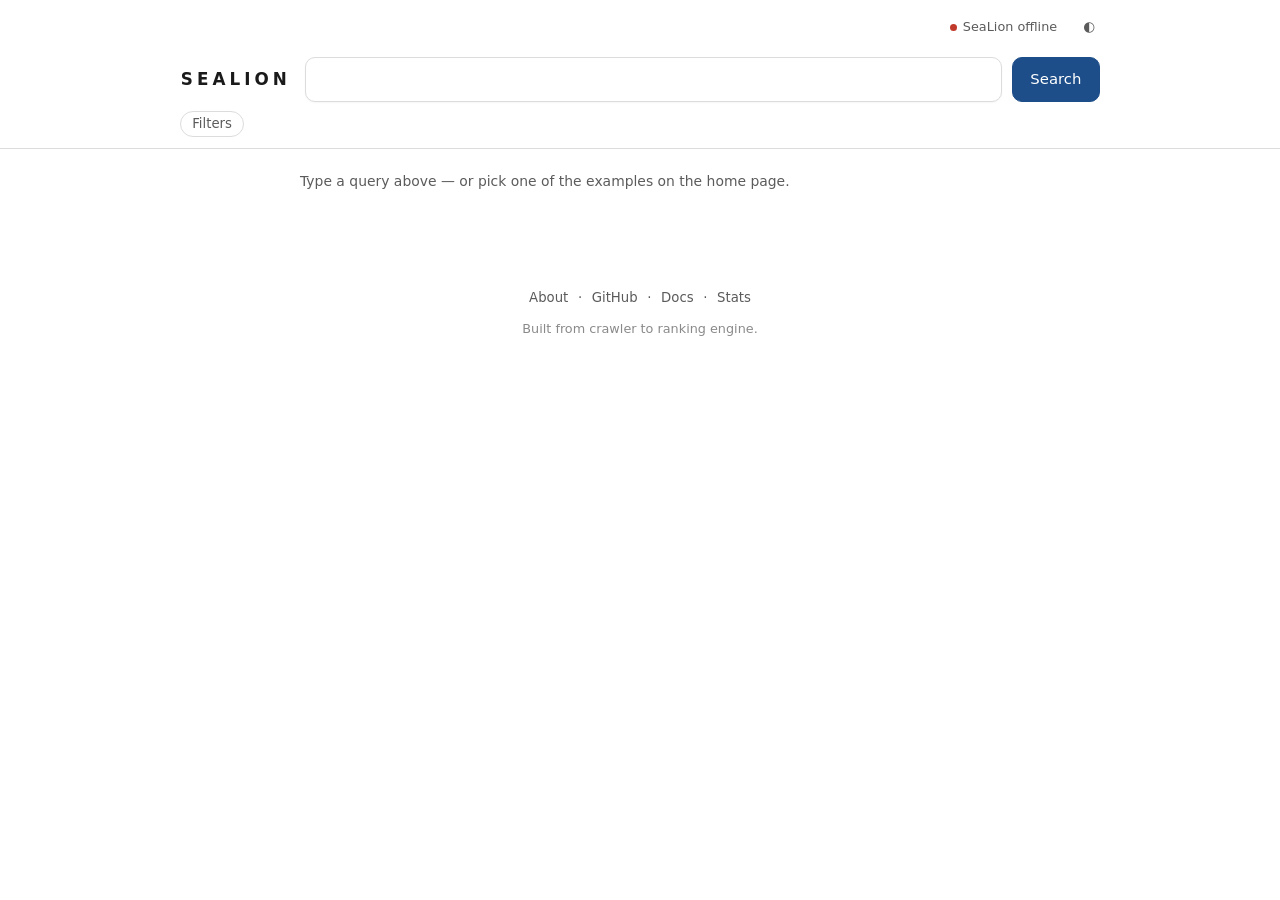
==== commit 0a30e857: "api: link footers to manual, drop React-future comment" ====
--- a/crates/sealion-api/src/index.html
+++ b/crates/sealion-api/src/index.html
@@ -4,8 +4,8 @@
   no build step, served embedded by sealion-api (include_str!). Vanilla JS
   organized as small modules: api client, search box + suggestions, results,
   filters, ranking explanation, diagnostics, router, and four views
-  (home / search / stats / about). The React product remains future work;
-  this file proves the API contract it will consume.
+   (home / search / stats / about). This file is the product search UI;
+   it exercises the /api/* contract directly in the browser.
 
   Honesty rules enforced here (spec §15): every number shown comes from a
   real endpoint. Unavailable metrics (percentiles, doc counts, categories,
@@ -325,7 +325,7 @@
     <div class="examples" id="home-examples" aria-label="Example queries"></div>
   </div>
   <footer class="site">
-    <div><a href="/about">About</a>·<a href="https://github.com/tmarhguy/sealion">GitHub</a>·<a href="/stats">Stats</a></div>
+    <div><a href="/about">About</a>·<a href="https://github.com/tmarhguy/sealion">GitHub</a>·<a href="https://tmarhguy.github.io/sealion/">Docs</a>·<a href="/stats">Stats</a></div>
     <div class="sub">Built from crawler to ranking engine.</div>
     <div class="live" id="foot-stats"></div>
   </footer>
@@ -375,7 +375,7 @@
     </details>
   </div>
   <footer class="site">
-    <div><a href="/about">About</a>·<a href="https://github.com/tmarhguy/sealion">GitHub</a>·<a href="/stats">Stats</a></div>
+    <div><a href="/about">About</a>·<a href="https://github.com/tmarhguy/sealion">GitHub</a>·<a href="https://tmarhguy.github.io/sealion/">Docs</a>·<a href="/stats">Stats</a></div>
     <div class="sub">Built from crawler to ranking engine.</div>
   </footer>
 </section>
@@ -388,7 +388,7 @@
     <div id="stats-body"><p>Loading…</p></div>
     <p><button class="chip" id="stats-refresh" type="button">Refresh</button></p>
   </div>
-  <footer class="site"><a href="/">Home</a>·<a href="/about">About</a>·<a href="https://github.com/tmarhguy/sealion">GitHub</a></footer>
+  <footer class="site"><a href="/">Home</a>·<a href="/about">About</a>·<a href="https://github.com/tmarhguy/sealion">GitHub</a>·<a href="https://tmarhguy.github.io/sealion/">Docs</a></footer>
 </section>
 
 <!-- ================= ABOUT ================= -->
@@ -417,7 +417,7 @@
     </p>
     <p class="sub">Architecture. Compilers. Kernels. Databases. Silicon.</p>
   </div>
-  <footer class="site"><a href="/">Home</a>·<a href="https://github.com/tmarhguy/sealion">GitHub</a>·<a href="/stats">Stats</a></footer>
+  <footer class="site"><a href="/">Home</a>·<a href="https://github.com/tmarhguy/sealion">GitHub</a>·<a href="https://tmarhguy.github.io/sealion/">Docs</a>·<a href="/stats">Stats</a></footer>
 </section>
 </main>
 
